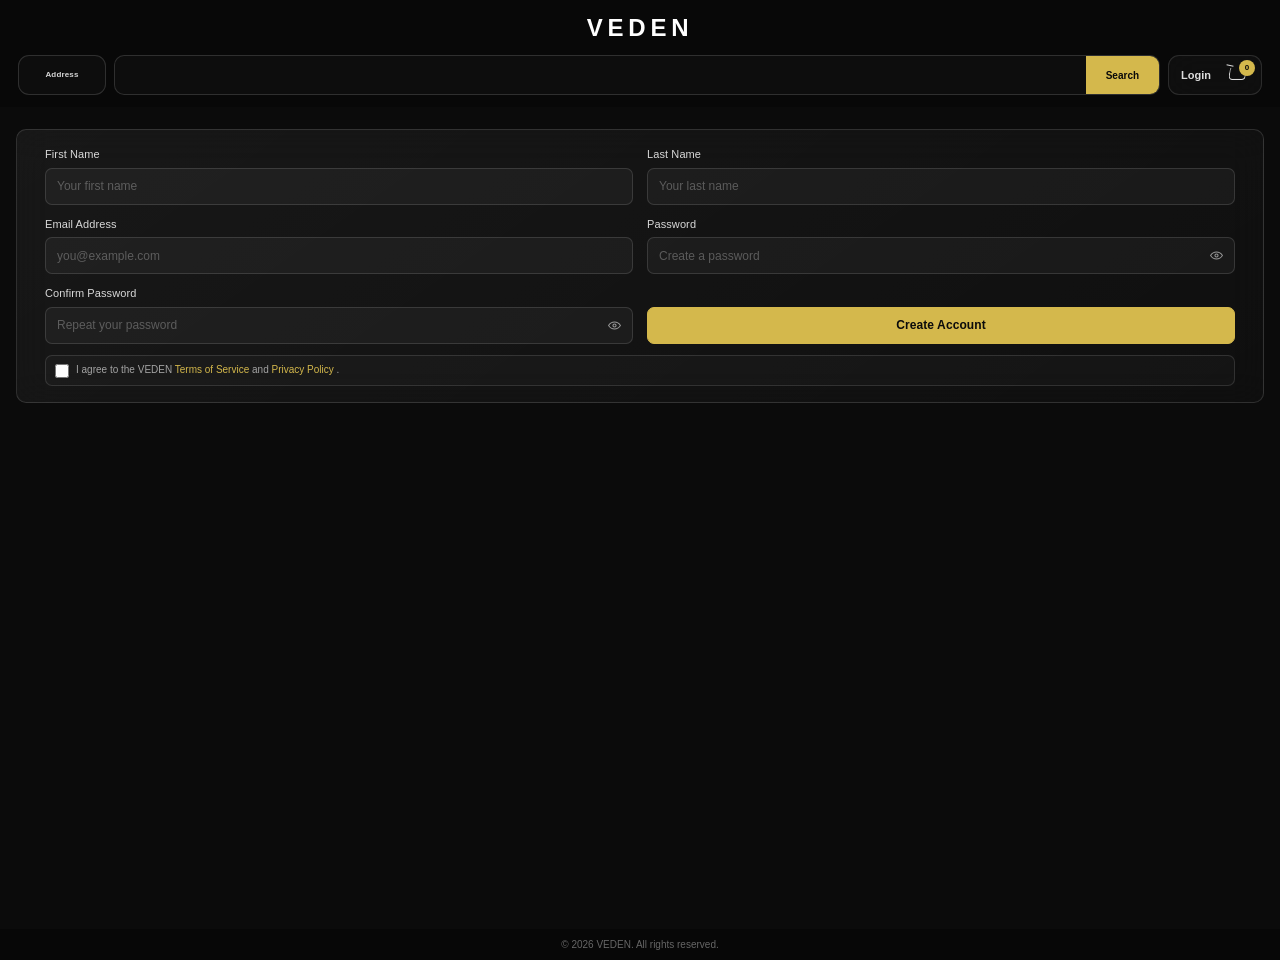
==== pages/signup.html @ f350e52a "Add files via upload" ====
<!DOCTYPE html>
<html lang="en">
<head>
    <meta charset="UTF-8">
    <meta name="viewport" content="width=device-width, initial-scale=1.0">
    <meta name="description" content="Create your VEDEN account.">
    <title>Create Account | VEDEN</title>
    <link rel="stylesheet" href="../style.css">
    <style>

/* =====================================================
   VEDEN SIGNUP — THIN FULL-WIDTH PAPER STRUCTURE
   Desktop:
   First Name | Last Name
   Email Address | Password
   Confirm Password | Create Account
   Terms — full width
===================================================== */

html,
body {
    width: 100%;
    min-height: 100%;
}

body {
    margin: 0;
    background: #0b0b0b;
    color: #ffffff;
}

.auth-page {
    width: 100%;
    min-height: calc(100vh - 78px);
    box-sizing: border-box;
    padding: 22px 16px 28px;
    display: flex;
    align-items: flex-start;
    justify-content: center;
}

.auth-container {
    width: 100%;
    max-width: none;
    margin: 0;
}

.auth-card {
    width: 100%;
    box-sizing: border-box;
    padding: 16px clamp(14px, 2.2vw, 28px) 16px;
    background: linear-gradient(
        145deg,
        rgba(255, 255, 255, 0.055),
        rgba(255, 255, 255, 0.02)
    );
    border: 1px solid rgba(255, 255, 255, 0.13);
    border-radius: 10px;
    box-shadow: none;
    backdrop-filter: blur(18px);
    -webkit-backdrop-filter: blur(18px);
}

.auth-header {
    display: none !important;
}

.auth-message {
    display: none;
    width: 100%;
    box-sizing: border-box;
    margin: 0 0 10px;
    padding: 8px 11px;
    border-radius: 7px;
    font-size: 11px;
    line-height: 1.35;
}

.auth-message.show {
    display: block;
}

.auth-message.error {
    color: #ffaaaa;
    background: rgba(255, 70, 70, 0.08);
    border: 1px solid rgba(255, 90, 90, 0.28);
}

.auth-message.success {
    color: #eadb9b;
    background: rgba(212, 184, 76, 0.08);
    border: 1px solid rgba(212, 184, 76, 0.30);
}

.auth-form {
    width: 100%;
    display: grid;
    grid-template-columns: repeat(2, minmax(0, 1fr));
    gap: 11px 14px;
}

.form-grid {
    display: contents;
}

.form-group {
    width: 100%;
    min-width: 0;
    display: flex;
    flex-direction: column;
    gap: 5px;
}

.form-group.full {
    grid-column: auto;
}

.form-group label {
    display: block;
    margin: 0;
    color: rgba(255, 255, 255, 0.84);
    font-size: 11px;
    font-weight: 500;
    letter-spacing: 0.1px;
}

.input-wrapper {
    position: relative;
    width: 100%;
}

.form-group input[type="text"],
.form-group input[type="email"],
.form-group input[type="password"] {
    width: 100%;
    height: 37px;
    min-width: 0;
    box-sizing: border-box;
    padding: 0 11px;
    background: rgba(255, 255, 255, 0.04);
    color: #ffffff;
    border: 1px solid rgba(255, 255, 255, 0.13);
    border-radius: 7px;
    outline: none;
    font: inherit;
    font-size: 12px;
    transition:
        border-color 0.2s ease,
        background 0.2s ease;
}

.form-group input::placeholder {
    color: rgba(255, 255, 255, 0.28);
}

.form-group input:focus {
    border-color: rgba(212, 184, 76, 0.62);
    background: rgba(255, 255, 255, 0.052);
    box-shadow: none;
}

.form-group input.invalid {
    border-color: rgba(255, 90, 90, 0.68);
}

.form-group input.valid {
    border-color: rgba(212, 184, 76, 0.48);
}

.input-wrapper input[type="password"] {
    padding-right: 38px;
}

.password-toggle {
    position: absolute;
    top: 50%;
    right: 10px;
    transform: translateY(-50%);
    width: 18px;
    height: 18px;
    padding: 0;
    border: 0;
    background: transparent;
    color: rgba(255, 255, 255, 0.55);
    cursor: pointer;
    display: inline-flex;
    align-items: center;
    justify-content: center;
}

.password-toggle:hover {
    color: rgba(255, 255, 255, 0.9);
}

.password-toggle svg {
    width: 15px;
    height: 15px;
    display: block;
}

.field-error {
    display: none;
    margin: 0;
    color: #ff9999;
    font-size: 10px;
    line-height: 1.3;
}

.field-error.show {
    display: block;
}

.password-strength {
    display: none !important;
}

.terms-label {
    grid-column: 1 / -1;
    width: 100%;
    box-sizing: border-box;
    display: flex;
    align-items: center;
    justify-content: flex-start;
    gap: 7px;
    margin: 0;
    padding: 7px 9px;
    border: 1px solid rgba(255, 255, 255, 0.12);
    border-radius: 7px;
    background: rgba(255, 255, 255, 0.025);
    color: rgba(255, 255, 255, 0.60);
    font-size: 10px;
    line-height: 1.35;
    text-align: left;
    cursor: pointer;
}

.terms-label input {
    width: 14px;
    height: 14px;
    flex: 0 0 auto;
    margin: 1px 0 0;
    accent-color: #d4b84c;
    cursor: pointer;
}

.terms-label a {
    color: #d4b84c;
    text-decoration: none;
}

.terms-label a:hover {
    text-decoration: underline;
}

/* Create Account occupies the right-hand cell beside Confirm Password. */
.auth-button {
    width: 100%;
    height: 37px;
    min-height: 37px;
    align-self: end;
    box-sizing: border-box;
    margin: 0;
    border: 1px solid #d4b84c;
    border-radius: 7px;
    background: #d4b84c;
    color: #0b0b0b;
    cursor: pointer;
    font: inherit;
    font-size: 12px;
    font-weight: 700;
    letter-spacing: 0.1px;
    transition:
        background 0.2s ease,
        border-color 0.2s ease,
        transform 0.15s ease,
        opacity 0.2s ease;
}

.auth-button:hover {
    background: #e1c85f;
    border-color: #e1c85f;
}

.auth-button:active {
    transform: translateY(1px);
}

.auth-button:disabled {
    opacity: 0.65;
    cursor: wait;
    transform: none;
}

.header-profile {
    width: 34px;
    height: 34px;
    box-sizing: border-box;
    display: inline-flex;
    align-items: center;
    justify-content: center;
    border: 1px solid rgba(255, 255, 255, 0.18);
    border-radius: 50%;
    background: rgba(255, 255, 255, 0.045);
    color: rgba(255, 255, 255, 0.9);
    text-decoration: none;
    flex: 0 0 auto;
}

.header-profile:hover {
    background: rgba(255, 255, 255, 0.08);
    color: #ffffff;
}

.header-profile[hidden],
.header-login[hidden] {
    display: none !important;
}

.profile-icon {
    display: inline-flex;
    align-items: center;
    justify-content: center;
    line-height: 0;
}

.profile-icon svg {
    display: block;
}

.site-header .header-inner {
    width: 100%;
    box-sizing: border-box;
}

.site-header .header-actions,
.site-header .header-actions a,
.site-header .search-form,
.site-header .search-button,
.site-header .veden-address-link {
    visibility: visible;
    opacity: 1;
}

@media (max-width: 700px) {
    .auth-page {
        min-height: calc(100vh - 70px);
        padding: 16px 10px 22px;
    }

    .auth-card {
        padding: 13px 10px 14px;
        border-radius: 9px;
    }

    .auth-form {
        gap: 10px;
    }

    .form-group input[type="text"],
    .form-group input[type="email"],
    .form-group input[type="password"] {
        height: 36px;
        font-size: 12px;
    }

    .auth-button {
        height: 36px;
        min-height: 36px;
    }
}

@media (max-width: 560px) {
    /* Keep the exact desktop paper structure on every device:
       First | Last
       Email | Password
       Confirm Password | Create Account
       Terms — full width */
    .auth-form {
        grid-template-columns: minmax(0, 1fr) minmax(0, 1fr);
        gap: 9px 8px;
    }

    .form-group label {
        white-space: nowrap;
        overflow: hidden;
        text-overflow: ellipsis;
    }

    .terms-label {
        grid-column: 1 / -1;
    }

    .auth-button {
        grid-column: auto;
    }
}

@media (max-width: 430px) {
    .auth-page {
        padding: 12px 7px 18px;
    }

    .auth-card {
        padding: 11px 8px 12px;
        border-radius: 8px;
    }

    .form-group label {
        font-size: 10px;
    }

    .form-group input[type="text"],
    .form-group input[type="email"],
    .form-group input[type="password"] {
        height: 35px;
        font-size: 11px;
    }

    .auth-button {
        height: 34px;
        min-height: 34px;
        font-size: 11px;
    }

    .terms-label {
        font-size: 9px;
        padding: 6px 8px;
    }
}

    </style>
</head>

<body>

    <!-- =====================================================
         HEADER
    ===================================================== -->

    <header class="site-header">
        <div class="header-inner">

            <a href="../index.html" class="brand-logo">
                VEDEN
            </a>

            <a
                href="address.html"
                class="header-info veden-address-link"
                aria-label="Manage delivery address"
            >
                <span>Address</span>
            </a>

            <form class="search-form" id="signupSearchForm">
                <input
                    type="search"
                    id="signupSearchInput"
                    class="search-input"
                    placeholder="Search products, brands..."
                    autocomplete="off"
                >

                <button type="submit" class="search-button">
                    Search
                </button>
            </form>

            <nav class="header-actions">

                <a
                    href="login.html"
                    class="header-login"
                    id="headerLoginLink"
                >
                    Login
                </a>
<a href="cart.html" class="header-cart">
                    Cart
                    <span class="cart-badge" data-cart-count>0</span>
                </a>

            </nav>
        </div>
    </header>

    <!-- =====================================================
         MAIN
    ===================================================== -->

    <main class="auth-page">

        <div class="auth-container">

            <section class="auth-card">

                <div class="auth-header">
                    <span class="auth-kicker">JOIN VEDEN</span>

                    <h1>Create Account</h1>

                    <p>
                        Create your account and enjoy a better shopping experience.
                    </p>
                </div>

                <div
                    class="auth-message"
                    id="authMessage"
                    aria-live="polite"
                ></div>

                <form class="auth-form" id="signupForm" novalidate>

                    <!-- FIRST NAME -->
                    <div class="form-group">
                        <label for="firstName">First Name</label>

                        <input
                            type="text"
                            id="firstName"
                            name="firstName"
                            placeholder="Your first name"
                            autocomplete="given-name"
                            required
                        >

                        <span class="field-error" id="firstNameError">
                            Enter at least 2 characters.
                        </span>
                    </div>

                    <!-- LAST NAME -->
                    <div class="form-group">
                        <label for="lastName">Last Name</label>

                        <input
                            type="text"
                            id="lastName"
                            name="lastName"
                            placeholder="Your last name"
                            autocomplete="family-name"
                            required
                        >

                        <span class="field-error" id="lastNameError">
                            Enter at least 2 characters.
                        </span>
                    </div>

                    <!-- EMAIL ADDRESS -->
                    <div class="form-group">
                        <label for="signupEmail">Email Address</label>

                        <input
                            type="email"
                            id="signupEmail"
                            name="email"
                            placeholder="you@example.com"
                            autocomplete="email"
                            inputmode="email"
                            required
                        >

                        <span class="field-error" id="signupEmailError">
                            Enter a valid email address.
                        </span>
                    </div>

                    <!-- PASSWORD -->
                    <div class="form-group">
                        <label for="signupPassword">Password</label>

                        <div class="input-wrapper">
                            <input
                                type="password"
                                id="signupPassword"
                                name="password"
                                placeholder="Create a password"
                                autocomplete="new-password"
                                required
                            >
                            <button type="button" class="password-toggle" data-password-toggle="signupPassword" aria-label="Show password">
                                <svg viewBox="0 0 24 24" fill="none" stroke="currentColor" stroke-width="1.7" stroke-linecap="round" stroke-linejoin="round" aria-hidden="true">
                                    <path d="M2.5 12s3.5-5.5 9.5-5.5 9.5 5.5 9.5 5.5-3.5 5.5-9.5 5.5S2.5 12 2.5 12Z"></path>
                                    <circle cx="12" cy="12" r="2.5"></circle>
                                </svg>
                            </button>
                        </div>

                        <span class="field-error" id="signupPasswordError">
                            Password must be at least 6 characters.
                        </span>
                    </div>

                    <!-- CONFIRM PASSWORD -->
                    <div class="form-group">
                        <label for="confirmPassword">Confirm Password</label>

                        <div class="input-wrapper">
                            <input
                                type="password"
                                id="confirmPassword"
                                name="confirmPassword"
                                placeholder="Repeat your password"
                                autocomplete="new-password"
                                required
                            >
                            <button type="button" class="password-toggle" data-password-toggle="confirmPassword" aria-label="Show password">
                                <svg viewBox="0 0 24 24" fill="none" stroke="currentColor" stroke-width="1.7" stroke-linecap="round" stroke-linejoin="round" aria-hidden="true">
                                    <path d="M2.5 12s3.5-5.5 9.5-5.5 9.5 5.5 9.5 5.5-3.5 5.5-9.5 5.5S2.5 12 2.5 12Z"></path>
                                    <circle cx="12" cy="12" r="2.5"></circle>
                                </svg>
                            </button>
                        </div>

                        <span class="field-error" id="confirmPasswordError">
                            Passwords do not match.
                        </span>
                    </div>

                    <!-- CREATE ACCOUNT — BESIDE CONFIRM PASSWORD -->
                    <button
                        type="submit"
                        class="auth-button"
                        id="signupButton"
                    >
                        Create Account
                    </button>

                    <!-- TERMS — FULL WIDTH -->
                    <label class="terms-label">
                        <input
                            type="checkbox"
                            id="terms"
                        >

                        <span>
                            I agree to the VEDEN
                            <a href="#" onclick="return false;">
                                Terms of Service
                            </a>
                            and
                            <a href="#" onclick="return false;">
                                Privacy Policy
                            </a>.
                        </span>
                    </label>

                </form>


            </section>

        </div>

    </main>

    <!-- =====================================================
         FOOTER
    ===================================================== -->

    <footer class="site-footer">

        <div class="footer-main">

            <div class="footer-brand">
                <a href="../index.html" class="footer-logo">
                    VEDEN
                </a>

                <p>
                    Your modern marketplace
                    for everyday essentials,
                    technology and lifestyle.
                </p>
            </div>

            <div class="footer-column">
                <h3>Shop</h3>
                <a href="products.html">All Products</a>
                <a href="products.html?category=grocery">Grocery</a>
                <a href="products.html?category=electronics">Electronics</a>
                <a href="products.html?category=fashion">Fashion</a>
            </div>

            <div class="footer-column">
                <h3>Account</h3>
                <a href="login.html">Login</a>
                <a href="signup.html">Create Account</a>
                <a href="cart.html">Cart</a>
                <a href="checkout.html">Checkout</a>
            </div>

            <div class="footer-column">
                <h3>VEDEN</h3>
                <a href="../index.html">Home</a>
                <a href="products.html">Marketplace</a>
            </div>

        </div>

        <div class="footer-bottom">
            <span>© 2026 VEDEN. All rights reserved.</span>
            <span>Built for a better way to shop.</span>
        </div>

    </footer>

    <script src="../script.js"></script>

    <script>
        /* =====================================================
           SEARCH
        ===================================================== */

        document
            .getElementById("signupSearchForm")
            .addEventListener("submit", event => {

                event.preventDefault();

                const query = document
                    .getElementById("signupSearchInput")
                    .value
                    .trim();

                if (!query) return;

                window.location.href =
                    `products.html?search=${encodeURIComponent(query)}`;
            });


        /* =====================================================
           ELEMENTS
        ===================================================== */

        const signupForm =
            document.getElementById("signupForm");

        const firstName =
            document.getElementById("firstName");

        const lastName =
            document.getElementById("lastName");

        const signupEmail =
            document.getElementById("signupEmail");

        const signupPassword =
            document.getElementById("signupPassword");

        const confirmPassword =
            document.getElementById("confirmPassword");

        const terms =
            document.getElementById("terms");

        const signupButton =
            document.getElementById("signupButton");

        const authMessage =
            document.getElementById("authMessage");

        /* =====================================================
           PASSWORD SHOW / HIDE
        ===================================================== */

        document
            .querySelectorAll("[data-password-toggle]")
            .forEach(toggle => {
                toggle.addEventListener("click", () => {
                    const input =
                        document.getElementById(toggle.dataset.passwordToggle);

                    if (!input) return;

                    const isHidden =
                        input.type === "password";

                    input.type =
                        isHidden ? "text" : "password";

                    toggle.setAttribute(
                        "aria-label",
                        isHidden ? "Hide password" : "Show password"
                    );

                    toggle.innerHTML = isHidden
                        ? `<svg viewBox="0 0 24 24" fill="none" stroke="currentColor" stroke-width="1.7" stroke-linecap="round" stroke-linejoin="round" aria-hidden="true">
                            <path d="M3 3l18 18"></path>
                            <path d="M10.6 10.6a2 2 0 0 0 2.8 2.8"></path>
                            <path d="M9.9 5.2A10.9 10.9 0 0 1 12 5c6 0 9.5 7 9.5 7a17.8 17.8 0 0 1-3.3 3.9"></path>
                            <path d="M6.1 6.1C3.8 7.8 2.5 12 2.5 12s3.5 7 9.5 7c1.3 0 2.5-.3 3.6-.8"></path>
                        </svg>`
                        : `<svg viewBox="0 0 24 24" fill="none" stroke="currentColor" stroke-width="1.7" stroke-linecap="round" stroke-linejoin="round" aria-hidden="true">
                            <path d="M2.5 12s3.5-5.5 9.5-5.5 9.5 5.5 9.5 5.5-3.5 5.5-9.5 5.5S2.5 12 2.5 12Z"></path>
                            <circle cx="12" cy="12" r="2.5"></circle>
                        </svg>`;
                });
            });

        /* =====================================================
           MESSAGE
        ===================================================== */

        function showMessage(message, type) {

            authMessage.textContent =
                message;

            authMessage.className =
                `auth-message show ${type}`;
        }


        /* =====================================================
           CLEAR ERRORS
        ===================================================== */

        function clearErrors() {

            document
                .querySelectorAll(".field-error")
                .forEach(error => {
                    error.classList.remove("show");
                });

            document
                .querySelectorAll(".form-group input")
                .forEach(input => {
                    input.classList.remove("invalid");
                    input.classList.remove("valid");
                });

            authMessage.className =
                "auth-message";
        }


        /* =====================================================
           SIGNUP / CREATE ACCOUNT
        ===================================================== */

        signupForm.addEventListener("submit", event => {

            event.preventDefault();

            clearErrors();

            const first =
                firstName.value.trim();

            const last =
                lastName.value.trim();

            const email =
                signupEmail.value
                    .trim()
                    .toLowerCase();

            const password =
                signupPassword.value;

            const confirm =
                confirmPassword.value;

            let valid = true;


            /* FIRST NAME */

            if (first.length < 2) {

                firstName.classList.add("invalid");

                document
                    .getElementById("firstNameError")
                    .classList.add("show");

                valid = false;

            } else {

                firstName.classList.add("valid");
            }


            /* LAST NAME */

            if (last.length < 2) {

                lastName.classList.add("invalid");

                document
                    .getElementById("lastNameError")
                    .classList.add("show");

                valid = false;

            } else {

                lastName.classList.add("valid");
            }


            /* EMAIL */

            if (!/^[^\s@]+@[^\s@]+\.[^\s@]+$/.test(email)) {

                signupEmail.classList.add("invalid");

                document
                    .getElementById("signupEmailError")
                    .classList.add("show");

                valid = false;

            } else {

                signupEmail.classList.add("valid");
            }


            /* PASSWORD */

            if (password.length < 6) {

                signupPassword.classList.add("invalid");

                document
                    .getElementById("signupPasswordError")
                    .classList.add("show");

                valid = false;

            } else {

                signupPassword.classList.add("valid");
            }


            /* CONFIRM PASSWORD */

            if (!confirm || confirm !== password) {

                confirmPassword.classList.add("invalid");

                document
                    .getElementById("confirmPasswordError")
                    .classList.add("show");

                valid = false;

            } else {

                confirmPassword.classList.add("valid");
            }


            /* TERMS */

            if (!terms.checked) {

                showMessage(
                    "Please accept the Terms of Service and Privacy Policy to continue.",
                    "error"
                );

                valid = false;
            }


            if (!valid) return;


            /* =================================================
               GET EXISTING USERS
            ================================================= */

            let users = [];

            try {

                users =
                    JSON.parse(
                        localStorage.getItem("veden_users") || "[]"
                    );

                if (!Array.isArray(users)) {
                    users = [];
                }

            } catch (error) {

                users = [];
            }


            /* =================================================
               CHECK DUPLICATE EMAIL
            ================================================= */

            const existingUser =
                users.find(
                    user =>
                        user &&
                        typeof user.email === "string" &&
                        user.email.toLowerCase() === email
                );

            if (existingUser) {

                showMessage(
                    "An account with this email already exists. Please sign in instead.",
                    "error"
                );

                signupEmail.classList.add("invalid");

                return;
            }


            /* =================================================
               CREATE USER
            ================================================= */

            const user = {

                id:
                    "user_" + Date.now(),

                name:
                    `${first} ${last}`,

                firstName:
                    first,

                lastName:
                    last,

                email:
                    email,

                password:
                    password,

                createdAt:
                    new Date().toISOString()
            };


            users.push(user);

            localStorage.setItem(
                "veden_users",
                JSON.stringify(users)
            );


            /* =================================================
               CREATE LOGIN SESSION
            ================================================= */

            const session = {

                id:
                    user.id,

                name:
                    user.name,

                email:
                    user.email,

                loggedIn:
                    true,

                loginTime:
                    new Date().toISOString()
            };


            localStorage.setItem(
                "vedenCurrentUser",
                JSON.stringify(session)
            );

            localStorage.setItem(
                "veden_current_user",
                JSON.stringify(session)
            );


            /* =================================================
               SUCCESS
            ================================================= */

            signupButton.disabled =
                true;

            signupButton.textContent =
                "Creating Account...";

            showMessage(
                "Your VEDEN account has been created successfully.",
                "success"
            );

            if (
                window.VEDEN &&
                typeof window.VEDEN.updateAccountUI === "function"
            ) {
                window.VEDEN.updateAccountUI();
            }

            setTimeout(() => {

                window.location.href =
                    "../index.html";

            }, 700);
        });


        </script>

</body>
</html>
---- style.css ----
/* =========================================================
   VEDEN — PREMIUM MATTE BLACK
   COMPLETE GLOBAL STYLESHEET
   Existing VEDEN architecture preserved.
   Product-page interaction supports the centered glass action layer.
   ========================================================= */

* {
    margin: 0;
    padding: 0;
    box-sizing: border-box;
}

html {
    scroll-behavior: smooth;
}

body {
    min-height: 100vh;
    background: #080808;
    color: #f4f4f4;
    font-family: Inter, -apple-system, BlinkMacSystemFont, "Segoe UI", Roboto, Arial, sans-serif;
    line-height: 1.5;
    overflow-x: hidden;
}

body,
button,
input,
a {
    -webkit-tap-highlight-color: transparent;
}

button,
input {
    font: inherit;
}

button {
    cursor: pointer;
}

a {
    color: inherit;
    text-decoration: none;
}

img {
    display: block;
    max-width: 100%;
}

::selection {
    background: #d4b84c;
    color: #080808;
}

:root {
    --bg: #080808;
    --surface: #101010;
    --surface-2: #141414;
    --surface-3: #191919;
    --border: rgba(255,255,255,.07);
    --border-light: rgba(255,255,255,.11);
    --text: #f4f4f4;
    --text-soft: #b8b8b8;
    --text-muted: #777777;
    --white: #ffffff;
    --bat-yellow: #d4b84c;
    --bat-yellow-soft: #bca544;
    --bat-dark: #0a0a0a;
    --radius-small: 8px;
    --radius: 12px;
    --radius-large: 18px;
    --transition: 180ms ease;
}

/* =========================================================
   HEADER
   ========================================================= */

.site-header {
    position: relative;
    z-index: 1000;
    width: 100%;
    background: #080808;
    border: none;
}

.header-inner {
    width: 100%;
    padding: 12px 32px 10px;
    display: grid;
    grid-template-columns: 150px minmax(0,1fr) auto;
    grid-template-rows: auto auto;
    grid-template-areas:
        "logo logo logo"
        "info search actions";
    align-items: center;
    column-gap: 20px;
    row-gap: 8px;
}

.brand-logo {
    grid-area: logo;
    justify-self: center;
    color: #fff;
    font-size: 24px;
    font-weight: 800;
    letter-spacing: .20em;
    white-space: nowrap;
}

.header-info {
    grid-area: info;
    min-width: 0;
    display: flex;
    align-items: center;
    color: #b7b7b7;
    font-size: 10px;
    font-weight: 600;
    white-space: nowrap;
}

.header-info strong {
    color: #ddd;
}

.header-actions {
    grid-area: actions;
    justify-self: end;
    display: flex;
    align-items: center;
    gap: 20px;
}

.header-login,
.header-cart {
    position: relative;
    color: #ddd;
    font-size: 11px;
    font-weight: 600;
    white-space: nowrap;
}

.header-cart {
    padding-right: 2px;
}

.cart-badge {
    position: absolute;
    top: -8px;
    right: -11px;
    min-width: 16px;
    height: 16px;
    padding: 0 4px;
    display: flex;
    align-items: center;
    justify-content: center;
    background: var(--bat-yellow);
    color: #090909;
    border-radius: 50px;
    font-size: 8px;
    font-weight: 800;
}

/* =========================================================
   SEARCH
   ========================================================= */

.search-form {
    grid-area: search;
    width: 100%;
    min-width: 0;
    height: 42px;
    display: flex;
    align-items: center;
    background: #121212;
    border: 1px solid rgba(255,255,255,.10);
    border-radius: 8px;
    overflow: hidden;
}

.search-form:focus-within {
    border-color: rgba(255,255,255,.10);
    background: #121212;
}

.search-input {
    flex: 1;
    min-width: 0;
    width: 100%;
    height: 100%;
    padding: 0 15px;
    background: transparent;
    border: none;
    outline: none;
    color: #fff;
    font-size: 12px;
}

.search-input::placeholder {
    color: #707070;
}

.search-button {
    flex: 0 0 auto;
    height: 100%;
    padding: 0 20px;
    background: var(--bat-yellow);
    color: #090909;
    border: none;
    font-size: 10px;
    font-weight: 800;
}

/* =========================================================
   HERO
   ========================================================= */

.hero-section {
    width: 100%;
    padding: 10px 24px 0;
}

.hero-slider {
    position: relative;
    width: 100%;
    height: clamp(230px,25vw,370px);
    margin: 0 auto;
    overflow: hidden;
    border: 1px solid rgba(255,255,255,.10);
    border-radius: var(--radius-large);
    background: #101010;
    box-shadow: 0 10px 30px rgba(0,0,0,.24);
    touch-action: pan-y;
}

.hero-slide {
    position: absolute;
    inset: 0;
    width: 100%;
    height: 100%;
    opacity: 0;
    visibility: hidden;
    background-position: center;
    background-repeat: no-repeat;
    background-size: cover;
    transition: opacity 350ms ease, visibility 350ms ease;
}

.hero-slide.active {
    opacity: 1;
    visibility: visible;
}

.hero-content {
    position: relative;
    z-index: 2;
    height: 100%;
    display: flex;
    flex-direction: column;
    align-items: flex-start;
    justify-content: center;
    padding: 40px;
}

.hero-eyebrow {
    margin-bottom: 8px;
    color: var(--bat-yellow);
    font-size: 10px;
    font-weight: 800;
    letter-spacing: .16em;
    text-transform: uppercase;
}

.hero-content h1,
.hero-title {
    max-width: 700px;
    color: #fff;
    font-size: clamp(30px,4vw,58px);
    line-height: 1.02;
    letter-spacing: -.035em;
}

.hero-content p,
.hero-description {
    max-width: 560px;
    margin-top: 12px;
    color: #b8b8b8;
    font-size: 13px;
}

.hero-button {
    margin-top: 20px;
    padding: 12px 20px;
    background: var(--bat-yellow);
    color: #080808;
    border-radius: 7px;
    font-size: 10px;
    font-weight: 800;
    letter-spacing: .05em;
    text-transform: uppercase;
}

.slider-arrow {
    position: absolute;
    top: 50%;
    z-index: 4;
    width: 42px;
    height: 42px;
    transform: translateY(-50%);
    display: flex;
    align-items: center;
    justify-content: center;
    background: rgba(8,8,8,.60);
    color: #fff;
    border: 1px solid rgba(255,255,255,.14);
    border-radius: 50%;
    font-size: 29px;
}

.slider-prev { left: 12px; }
.slider-next { right: 12px; }

.slider-dots {
    position: absolute;
    left: 50%;
    bottom: 13px;
    z-index: 4;
    transform: translateX(-50%);
    display: flex;
    gap: 7px;
    padding: 6px 9px;
    background: rgba(8,8,8,.55);
    border: 1px solid rgba(255,255,255,.08);
    border-radius: 50px;
}

.slider-dot {
    width: 7px;
    height: 7px;
    padding: 0;
    background: #666;
    border: none;
    border-radius: 50%;
}

.slider-dot.active {
    background: var(--bat-yellow);
}

/* =========================================================
   STORE / CATEGORIES
   ========================================================= */

.store-section {
    width: 100%;
    padding: 32px 24px 0;
}

.categories-section {
    width: 100%;
    padding-top: 30px;
}

.section-heading {
    display: flex;
    align-items: flex-end;
    justify-content: space-between;
    gap: 20px;
    margin-bottom: 20px;
}

.section-kicker {
    margin-bottom: 4px;
    color: var(--bat-yellow);
    font-size: 8px;
    font-weight: 800;
    letter-spacing: .16em;
    text-transform: uppercase;
}

.section-heading h2 {
    color: #f4f4f4;
    font-size: 28px;
    line-height: 1.05;
}

.section-link {
    color: #aaa;
    font-size: 10px;
    font-weight: 700;
}

.category-grid {
    width: 100%;
    display: grid;
    grid-template-columns: repeat(10,minmax(0,1fr));
    gap: 16px 8px;
}

.category-card {
    min-width: 0;
    display: flex;
    flex-direction: column;
    align-items: center;
    text-align: center;
}

.category-card img,
.category-image,
.category-circle {
    width: 92px;
    height: 92px;
    max-width: 100%;
    margin-bottom: 8px;
    padding: 15px;
    object-fit: contain;
    border: 1px solid rgba(255,255,255,.16);
    border-radius: 20px;
    background: rgba(18,18,18,.52);
    box-shadow:
        inset 0 1px 0 rgba(255,255,255,.08),
        0 10px 24px rgba(0,0,0,.28);
    backdrop-filter: blur(14px) saturate(.9);
    -webkit-backdrop-filter: blur(14px) saturate(.9);
    transition:
        border-color 180ms ease,
        background 180ms ease,
        box-shadow 180ms ease,
        transform 180ms ease;
}

.category-card:hover img,
.category-card:hover .category-image,
.category-card:hover .category-circle {
    border-color: rgba(255,255,255,.22);
    background: rgba(24,24,24,.62);
    box-shadow:
        inset 0 1px 0 rgba(255,255,255,.10),
        0 12px 28px rgba(0,0,0,.34);
    transform: translateY(-1px);
}

.category-card h3 {
    max-width: 110px;
    color: #ddd;
    font-size: 9px;
    line-height: 1.25;
    font-weight: 700;
}

.category-card img:hover,
.category-image:hover,
.category-circle:hover {
    border-color: rgba(255,255,255,.22);
    background:
        linear-gradient(145deg, rgba(255,255,255,.09), rgba(255,255,255,.035)),
        rgba(18,18,18,.78);
    box-shadow:
        inset 0 1px 0 rgba(255,255,255,.07),
        0 10px 26px rgba(0,0,0,.28);
}

/* =========================================================
   GLOBAL PRODUCT GRID
   ========================================================= */

.product-grid {
    width: 100%;
    display: grid;
    grid-template-columns: repeat(4,minmax(0,1fr));
    gap: 18px;
}

.product-card,
.veden-product-card {
    position: relative;
    min-width: 0;
    overflow: hidden;
    background: #0d0d0d;
    border: 1px solid rgba(255,255,255,.075);
    border-radius: 14px;
    box-shadow:
        0 14px 32px rgba(0,0,0,.38),
        inset 0 1px 0 rgba(255,255,255,.025);
}

.product-image-wrap,
.veden-product-image {
    position: relative;
    width: 100%;
    aspect-ratio: 1 / 1;
    display: flex;
    align-items: center;
    justify-content: center;
    overflow: hidden;
    background: #111;
}

.product-image,
.veden-product-image img {
    width: 100%;
    height: 100%;
    object-fit: contain;
}

.product-card-content,
.veden-product-content {
    padding: 14px;
}

.product-brand,
.veden-product-brand {
    display: block;
    margin-bottom: 5px;
    color: #707070;
    font-size: 9px;
    font-weight: 700;
    letter-spacing: .10em;
    text-transform: uppercase;
}

.product-name,
.veden-product-name {
    display: block;
    min-height: 40px;
    color: #eee;
    font-size: 13px;
    font-weight: 600;
    line-height: 1.4;
}

.product-rating,
.veden-product-rating {
    display: flex;
    align-items: center;
    gap: 6px;
    margin: 9px 0;
}

.product-rating span,
.veden-stars {
    color: var(--bat-yellow);
    font-size: 11px;
    letter-spacing: 1px;
}

.product-rating small,
.veden-review-count {
    color: #777;
    font-size: 9px;
}

.product-price-row,
.veden-price-wrap {
    display: flex;
    align-items: baseline;
    flex-wrap: wrap;
    gap: 8px;
    margin-bottom: 12px;
}

.product-price-row strong,
.veden-price {
    color: #fff;
    font-size: 16px;
    font-weight: 700;
}

.product-price-row del,
.veden-old-price {
    color: #666;
    font-size: 10px;
    text-decoration: line-through;
}

.veden-discount {
    color: var(--bat-yellow);
    font-size: 8px;
    font-weight: 800;
}

.discount-badge,
.veden-product-badge {
    position: absolute;
    top: 10px;
    left: 10px;
    z-index: 4;
    padding: 5px 8px;
    background: var(--bat-yellow);
    color: #080808;
    border-radius: 5px;
    font-size: 9px;
    font-weight: 800;
}

/* =========================================================
   ADD TO CART
   Existing special ADDED emblem preserved.
   ========================================================= */

.add-cart-button {
    position: relative;
    width: 100%;
    min-height: 40px;
    padding: 9px 12px;
    background: var(--bat-yellow);
    color: #080808;
    border: 1px solid var(--bat-yellow);
    border-radius: 7px;
    font-size: 10px;
    font-weight: 800;
    text-transform: uppercase;
}

.add-cart-button.added {
    min-height: 44px;
    background: #101010;
    color: transparent;
    border-color: rgba(212,184,76,.65);
}

.add-cart-button.added::before {
    content: "";
    position: absolute;
    left: 50%;
    top: 50%;
    width: 30px;
    height: 16px;
    transform: translate(-50%,-50%);
    background: var(--bat-yellow);
    clip-path: polygon(
        0% 35%,12% 42%,22% 28%,31% 42%,40% 18%,
        50% 38%,60% 18%,69% 42%,78% 28%,88% 42%,
        100% 35%,91% 70%,78% 62%,68% 82%,56% 67%,
        50% 92%,44% 67%,32% 82%,22% 62%,9% 70%
    );
}

.add-cart-button.added::after {
    content: "ADDED";
    position: absolute;
    left: 50%;
    bottom: 3px;
    transform: translateX(-50%);
    color: #858585;
    font-size: 6px;
    font-weight: 800;
    letter-spacing: .18em;
}

/* =========================================================
   VEDEN QUICK CART
   ========================================================= */

.veden-quick-cart {
    position: absolute;
    right: 10px;
    bottom: 10px;
    z-index: 5;
    min-height: 30px;
    padding: 0 11px;
    background: rgba(8,8,8,.78);
    color: #eee;
    border: 1px solid rgba(255,255,255,.12);
    border-radius: 6px;
    font-size: 8px;
    font-weight: 800;
    text-transform: uppercase;
}

/* =========================================================
   BENEFITS
   ========================================================= */

.benefits-section,
.benefits-grid {
    display: none !important;
}

/* =========================================================
   FOOTER
   ========================================================= */

.site-footer {
    margin-top: 32px;
    padding: 18px 20px;
    border-top: 1px solid var(--border);
    background: #070707;
    text-align: center;
}

.footer-main {
    display: none !important;
}

.footer-bottom {
    width: 100%;
    padding: 0;
    display: flex;
    align-items: center;
    justify-content: center;
    border: none;
    color: #666;
    font-size: 10px;
}

.footer-bottom span:nth-child(2) {
    display: none;
}

/* =========================================================
   PRODUCTS PAGE — CLEAN FULL-WIDTH VIEW
   ========================================================= */

.products-page {
    width: 100%;
    padding: 28px 24px 80px;
}

.products-top,
.products-title-wrap,
.products-kicker,
.products-description,
.products-count,
.products-controls {
    display: none !important;
}

.products-layout,
.products-main,
.results-grid {
    width: 100%;
}

.results-grid {
    display: grid;
    grid-template-columns: repeat(5,minmax(0,1fr));
    gap: 22px;
}

.results-grid .product-card {
    cursor: pointer;
    transform: none !important;
    transition: none !important;
}

.results-grid .product-card:hover {
    transform: none !important;
    border-color: rgba(255,255,255,.075);
    box-shadow:
        0 14px 32px rgba(0,0,0,.38),
        inset 0 1px 0 rgba(255,255,255,.025);
}

.results-grid .product-image {
    transform: none !important;
    transition: none !important;
}

.results-grid .product-image-wrap:hover .product-image {
    transform: none !important;
}

.results-grid .add-cart-button {
    display: none !important;
}

/* =========================================================
   PRODUCT CARD GLASS ACTION LAYER
   IMPORTANT: CENTERED
   ========================================================= */

.results-grid .product-interaction {
    position: absolute !important;
    inset: 0 !important;
    z-index: 20 !important;
    display: flex !important;
    align-items: center !important;
    justify-content: center !important;
    padding: 18px !important;
    background:
        rgba(7,7,7,.48) !important;
    backdrop-filter: blur(12px) saturate(.88) !important;
    -webkit-backdrop-filter: blur(12px) saturate(.88) !important;
    opacity: 0 !important;
    visibility: hidden !important;
    pointer-events: none !important;
    transform: none !important;
    transition:
        opacity 240ms ease,
        visibility 240ms ease !important;
}

.results-grid .product-card.product-open .product-interaction {
    opacity: 1 !important;
    visibility: visible !important;
    pointer-events: auto !important;
}

.results-grid .product-actions {
    width: min(86%,260px);
    display: grid;
    grid-template-columns: 1fr !important;
    gap: 0 !important;
    overflow: hidden;
    background: rgba(15,15,15,.55);
    border: 1px solid rgba(255,255,255,.22);
    border-radius: 9px;
    box-shadow: 0 18px 45px rgba(0,0,0,.35);
    backdrop-filter: blur(18px);
    -webkit-backdrop-filter: blur(18px);
}

.results-grid .product-action {
    width: 100%;
    min-width: 0;
    min-height: 42px;
    padding: 8px 10px;
    display: flex;
    align-items: center;
    justify-content: center;
    background: transparent !important;
    color: #ededed !important;
    border: 0 !important;
    border-radius: 0 !important;
    font-size: 8px;
    font-weight: 800;
    letter-spacing: .06em;
    text-transform: uppercase;
}

.results-grid .product-action + .product-action {
    border-top: 1px solid rgba(255,255,255,.18) !important;
}

.results-grid .product-action:hover {
    background: rgba(8,8,8,.88) !important;
    color: #ededed !important;
    box-shadow: inset 0 0 0 1px rgba(255,255,255,.08), 0 8px 20px rgba(0,0,0,.34);
}

.results-grid .product-action.buy-now {
    background: var(--bat-yellow) !important;
    color: #080808 !important;
}

.results-grid .product-action.buy-now:hover {
    background: var(--bat-yellow) !important;
    color: #080808 !important;
    box-shadow: 0 8px 20px rgba(0,0,0,.24);
}

/* =========================================================
   PRODUCT FULL-SCREEN DETAIL / REVIEW OVERLAY
   ========================================================= */

.product-overlay,
.veden-product-overlay {
    position: fixed;
    inset: 0;
    z-index: 5000;
    display: flex;
    align-items: center;
    justify-content: center;
    padding: 24px;
    background: rgba(0,0,0,.72);
    backdrop-filter: blur(8px);
    -webkit-backdrop-filter: blur(8px);
    opacity: 0;
    visibility: hidden;
    pointer-events: none;
    transition: opacity 220ms ease, visibility 220ms ease;
}

.product-overlay.open,
.veden-product-overlay.open {
    opacity: 1;
    visibility: visible;
    pointer-events: auto;
}

.product-glass-panel,
.veden-product-overlay-panel {
    position: relative;
    width: min(900px,100%);
    max-height: min(760px,88vh);
    overflow-y: auto;
    padding: 30px;
    background: rgba(22,22,22,.48);
    border: 1px solid rgba(255,255,255,.14);
    border-radius: 22px;
    box-shadow: 0 25px 80px rgba(0,0,0,.62);
    backdrop-filter: blur(24px);
    -webkit-backdrop-filter: blur(24px);
    animation: glassPanelOpen 260ms ease both;
}

@keyframes glassPanelOpen {
    from {
        opacity: 0;
        transform: translateY(18px) scale(.985);
    }
    to {
        opacity: 1;
        transform: translateY(0) scale(1);
    }
}

.product-glass-close,
.veden-product-overlay-close {
    position: absolute;
    top: 16px;
    right: 16px;
    width: 34px;
    height: 34px;
    display: flex;
    align-items: center;
    justify-content: center;
    background: rgba(255,255,255,.06);
    color: #eee;
    border: 1px solid rgba(255,255,255,.12);
    border-radius: 50%;
    font-size: 18px;
}

.product-glass-close:hover,
.veden-product-overlay-close:hover {
    background: rgba(212,184,76,.9);
    color: #080808;
}

.glass-product-heading {
    padding-right: 50px;
    margin-bottom: 24px;
}

.glass-product-brand {
    margin-bottom: 5px;
    color: var(--bat-yellow);
    font-size: 9px;
    font-weight: 800;
    letter-spacing: .18em;
    text-transform: uppercase;
}

.glass-product-heading h2 {
    margin: 0;
    color: #f4f4f4;
    font-size: clamp(24px,4vw,38px);
    line-height: 1.12;
    letter-spacing: -.035em;
}

.glass-product-price {
    margin-top: 12px;
    color: #fff;
    font-size: 20px;
    font-weight: 700;
}

.glass-product-rating {
    margin-top: 7px;
    color: var(--bat-yellow);
    font-size: 12px;
}

.glass-details-grid {
    display: grid;
    grid-template-columns: repeat(2,minmax(0,1fr));
    gap: 10px;
    margin-bottom: 24px;
}

.glass-detail-item,
.veden-spec-row {
    padding: 14px;
    background: rgba(255,255,255,.035);
    border: 1px solid rgba(255,255,255,.08);
    border-radius: 12px;
}

.glass-detail-label,
.veden-spec-label {
    display: block;
    margin-bottom: 4px;
    color: #777;
    font-size: 8px;
    font-weight: 800;
    letter-spacing: .12em;
    text-transform: uppercase;
}

.glass-detail-value,
.veden-spec-value {
    color: #eee;
    font-size: 12px;
    line-height: 1.45;
}

.glass-description {
    margin-bottom: 26px;
    color: #b8b8b8;
    font-size: 13px;
    line-height: 1.7;
}

.glass-reviews {
    display: grid;
    gap: 10px;
}

.glass-review,
.veden-review {
    padding: 15px;
    background: rgba(255,255,255,.035);
    border: 1px solid rgba(255,255,255,.075);
    border-radius: 12px;
}

.glass-review-top,
.veden-review-header {
    display: flex;
    align-items: center;
    justify-content: space-between;
    gap: 12px;
    margin-bottom: 6px;
}

.glass-review-name {
    color: #eee;
    font-size: 11px;
    font-weight: 800;
}

.glass-review-stars {
    color: var(--bat-yellow);
    font-size: 10px;
    letter-spacing: 1px;
}

.glass-review-text,
.veden-review p {
    color: #a9a9a9;
    font-size: 11px;
    line-height: 1.55;
}

.glass-buy-row {
    display: flex;
    justify-content: flex-end;
    margin-top: 24px;
}

.glass-buy-button {
    min-height: 44px;
    padding: 0 24px;
    background: var(--bat-yellow);
    color: #080808;
    border: 1px solid var(--bat-yellow);
    border-radius: 8px;
    font-size: 10px;
    font-weight: 900;
    letter-spacing: .06em;
    text-transform: uppercase;
}

/* =========================================================
   EMPTY RESULTS
   ========================================================= */

.empty-results,
.veden-empty-state {
    grid-column: 1 / -1;
    width: 100%;
    min-height: 350px;
    display: flex;
    flex-direction: column;
    align-items: center;
    justify-content: center;
    padding: 40px;
    background: #111;
    border: 1px solid rgba(255,255,255,.08);
    border-radius: 16px;
    text-align: center;
}

.empty-results-icon,
.veden-empty-icon {
    margin-bottom: 20px;
    color: #555;
    font-size: 42px;
}

.empty-results h2,
.veden-empty-state h3 {
    margin-bottom: 8px;
    color: #eee;
    font-size: 22px;
}

.empty-results p,
.veden-empty-state p {
    max-width: 400px;
    color: #666;
    font-size: 13px;
}

.clear-search {
    margin-top: 22px;
    padding: 12px 20px;
    background: var(--bat-yellow);
    color: #080808;
    border: none;
    border-radius: 8px;
    font-size: 12px;
    font-weight: 800;
}

/* =========================================================
   HIDE CATEGORY SIDEBAR
   ========================================================= */

.category-sidebar,
.mobile-category-button {
    display: none !important;
}

/* =========================================================
   DESKTOP PRODUCT BREAKPOINTS
   ========================================================= */

@media (min-width: 1600px) {
    .products-page {
        padding-left: 40px;
        padding-right: 40px;
    }

    .results-grid {
        grid-template-columns: repeat(6,minmax(0,1fr));
        gap: 26px;
    }
}

@media (max-width: 1150px) {
    .products-page {
        padding-left: 24px;
        padding-right: 24px;
    }

    .results-grid {
        grid-template-columns: repeat(4,minmax(0,1fr));
        gap: 20px;
    }
}

/* =========================================================
   TABLET
   ========================================================= */

@media (max-width: 1100px) {
    .header-inner {
        padding-left: 22px;
        padding-right: 22px;
        grid-template-columns: 125px minmax(0,1fr) auto;
        column-gap: 14px;
    }

    .category-grid {
        grid-template-columns: repeat(10,minmax(0,1fr));
        gap: 9px 6px;
    }

    .category-card h3 {
        font-size: 8px;
    }

    .product-grid {
        grid-template-columns: repeat(3,minmax(0,1fr));
    }

    .store-section {
        padding-left: 22px;
        padding-right: 22px;
    }

    .hero-section {
        padding-left: 18px;
        padding-right: 18px;
    }

    .hero-slider {
        height: 300px;
    }

    .slider-arrow {
        width: 38px;
        height: 38px;
        font-size: 27px;
    }
}

@media (max-width: 850px) {
    .results-grid {
        grid-template-columns: repeat(3,minmax(0,1fr));
        gap: 18px;
    }

    .product-glass-panel,
    .veden-product-overlay-panel {
        padding: 25px;
    }
}

/* =========================================================
   MOBILE
   ========================================================= */

@media (max-width: 760px) {
    .site-header {
        position: relative;
    }

    .header-inner {
        padding: 11px 12px 12px;
        grid-template-columns: 1fr auto;
        grid-template-rows: auto auto auto;
        grid-template-areas:
            "logo logo"
            "info actions"
            "search search";
        row-gap: 8px;
        column-gap: 10px;
    }

    .brand-logo {
        font-size: 20px;
    }

    .header-info {
        font-size: 9px;
    }

    .header-actions {
        gap: 15px;
    }

    .header-login,
    .header-cart {
        font-size: 10px;
    }

    .search-form {
        height: 40px;
    }

    .search-input {
        padding-left: 12px;
        font-size: 11px;
    }

    .search-button {
        padding: 0 15px;
        font-size: 9px;
    }

    .hero-section {
        padding: 9px 10px 0;
    }

    .hero-slider {
        height: 220px;
        border-radius: 13px;
    }

    .hero-content {
        padding: 25px;
    }

    .slider-arrow {
        width: 34px;
        height: 34px;
        font-size: 25px;
    }

    .slider-prev { left: 9px; }
    .slider-next { right: 9px; }

    .slider-dots {
        bottom: 9px;
        gap: 6px;
        padding: 5px 8px;
    }

    .slider-dot {
        width: 6px;
        height: 6px;
    }

    .store-section {
        padding: 25px 12px 0;
    }

    .categories-section {
        padding-top: 23px;
    }

    .section-heading {
        margin-bottom: 14px;
    }

    .section-kicker {
        font-size: 7px;
    }

    .section-heading h2 {
        font-size: 21px;
    }

    .section-link {
        font-size: 9px;
    }

    .category-grid {
        grid-template-columns: repeat(5,minmax(0,1fr));
        gap: 13px 7px;
    }

    .category-card img,
    .category-image,
    .category-circle {
        width: 58px;
        height: 58px;
        margin-bottom: 5px;
        padding: 9px;
        border-radius: 15px;
    }

    .category-card h3 {
        font-size: 8px;
        line-height: 1.2;
    }

    .product-grid {
        grid-template-columns: repeat(2,minmax(0,1fr));
        gap: 10px;
    }

    .product-card {
        border-radius: 10px;
    }

    .product-card-content {
        padding: 11px;
    }

    .product-name {
        min-height: 38px;
        font-size: 11px;
    }

    .product-brand {
        font-size: 7px;
    }

    .product-rating {
        margin: 7px 0;
    }

    .product-rating span {
        font-size: 8px;
    }

    .product-rating small {
        font-size: 7px;
    }

    .product-price-row strong {
        font-size: 13px;
    }

    .product-price-row del {
        font-size: 8px;
    }

    .add-cart-button,
    .add-cart-button.added {
        min-height: 36px;
        font-size: 9px;
    }

    .add-cart-button.added::before {
        width: 25px;
        height: 14px;
    }

    .products-page {
        padding: 20px 12px 60px;
    }

    .results-grid {
        grid-template-columns: repeat(2,minmax(0,1fr));
        gap: 12px;
    }

    .results-grid .product-card {
        border-radius: 11px;
    }

    .results-grid .product-card-content {
        padding: 10px;
    }

    .results-grid .product-name {
        min-height: 36px;
        font-size: 11px;
    }

    .results-grid .product-brand {
        font-size: 7px;
    }

    .results-grid .product-rating {
        margin: 6px 0;
    }

    .results-grid .product-rating span {
        font-size: 8px;
    }

    .results-grid .product-rating small {
        font-size: 7px;
    }

    .results-grid .product-price-row strong {
        font-size: 13px;
    }

    .results-grid .product-price-row del {
        font-size: 8px;
    }

    .results-grid .product-interaction {
        padding: 10px !important;
    }

    .results-grid .product-actions {
        width: min(88%,220px);
    }

    .results-grid .product-action {
        min-height: 36px;
        font-size: 6.5px;
    }

    .product-overlay,
    .veden-product-overlay {
        padding: 12px;
    }

    .product-glass-panel,
    .veden-product-overlay-panel {
        max-height: 92vh;
        padding: 21px;
        border-radius: 17px;
    }

    .glass-details-grid {
        grid-template-columns: 1fr;
    }

    .glass-product-heading h2 {
        font-size: 25px;
    }

    .site-footer {
        margin-top: 28px;
        padding: 15px 10px;
    }

    .footer-bottom {
        font-size: 9px;
    }
}

/* =========================================================
   SMALL MOBILE
   ========================================================= */

@media (max-width: 420px) {
    .header-inner {
        padding-left: 10px;
        padding-right: 10px;
    }

    .brand-logo {
        font-size: 18px;
    }

    .header-info {
        font-size: 8px;
    }

    .header-actions {
        gap: 11px;
    }

    .header-login,
    .header-cart {
        font-size: 9px;
    }

    .search-form {
        height: 39px;
    }

    .search-button {
        padding: 0 12px;
    }

    .hero-section {
        padding-left: 8px;
        padding-right: 8px;
    }

    .hero-slider {
        height: 205px;
        border-radius: 11px;
    }

    .slider-arrow {
        width: 31px;
        height: 31px;
        font-size: 23px;
    }

    .slider-prev { left: 7px; }
    .slider-next { right: 7px; }

    .store-section {
        padding-left: 9px;
        padding-right: 9px;
    }

    .category-grid {
        grid-template-columns: repeat(5,minmax(0,1fr));
        gap: 12px 5px;
    }

    .category-card img,
    .category-image,
    .category-circle {
        width: 52px;
        height: 52px;
        padding: 8px;
        border-radius: 14px;
    }

    .category-card h3 {
        font-size: 7.5px;
    }

    .product-grid {
        gap: 8px;
    }

    .products-page {
        padding: 17px 9px 55px;
    }

    .results-grid {
        gap: 9px;
    }

    .results-grid .product-interaction {
        padding: 7px !important;
    }

    .results-grid .product-action {
        min-height: 32px;
        font-size: 6px;
    }

    .results-grid .product-actions {
        width: min(90%,190px);
    }

    .product-glass-panel,
    .veden-product-overlay-panel {
        padding: 18px;
    }

    .glass-review {
        padding: 12px;
    }
}

/* =========================================================
   VERY SMALL
   ========================================================= */

@media (max-width: 360px) {
    .brand-logo {
        font-size: 17px;
    }

    .header-info {
        font-size: 7px;
    }

    .header-login,
    .header-cart {
        font-size: 8px;
    }

    .header-actions {
        gap: 8px;
    }

    .search-input {
        font-size: 10px;
    }

    .search-button {
        padding: 0 10px;
        font-size: 8px;
    }

    .hero-slider {
        height: 190px;
    }

    .slider-arrow {
        width: 29px;
        height: 29px;
        font-size: 21px;
    }

    .category-grid {
        gap: 11px 3px;
    }

    .category-card img,
    .category-image,
    .category-circle {
        width: 48px;
        height: 48px;
        padding: 7px;
        border-radius: 13px;
    }

    .category-card h3 {
        font-size: 7px;
    }

    .results-grid .product-action {
        min-height: 30px;
        font-size: 5.5px;
    }
}

/* =========================================================
   ACCESSIBILITY
   ========================================================= */

:focus-visible {
    outline: 2px solid var(--bat-yellow);
    outline-offset: 2px;
}

@media (prefers-reduced-motion: reduce) {
    *,
    *::before,
    *::after {
        scroll-behavior: auto !important;
        transition: none !important;
        animation: none !important;
    }
}


/* =========================================================
   VEDEN — FINAL CATEGORY GLASS FIX + SUBTLE HOVER HIGHLIGHT
   IMPORTANT:
   ONE glass tile only. The image inside the tile must NOT
   create a second border/background/frame.
   ========================================================= */

/* The category-image wrapper is the single glass tile. */
.category-card .category-image,
.category-card .category-circle {
    width: 92px !important;
    height: 92px !important;
    aspect-ratio: 1 / 1 !important;
    margin-bottom: 8px !important;
    padding: 15px !important;
    overflow: hidden !important;

    display: flex !important;
    align-items: center !important;
    justify-content: center !important;

    box-sizing: border-box !important;

    border: 1px solid rgba(255,255,255,.14) !important;
    border-radius: 20px !important;

    background:
        rgba(18,18,18,.48) !important;

    box-shadow:
        inset 0 1px 0 rgba(255,255,255,.07),
        0 9px 22px rgba(0,0,0,.24) !important;

    backdrop-filter: blur(14px) saturate(.9) !important;
    -webkit-backdrop-filter: blur(14px) saturate(.9) !important;

    transition:
        border-color 180ms ease,
        background 180ms ease,
        box-shadow 180ms ease !important;
}

/*
   CRITICAL:
   If an image sits INSIDE the category glass tile,
   it is only the image. It gets NO border, NO background,
   NO shadow and NO second rounded frame.
*/
.category-card .category-image img,
.category-card .category-circle img {
    width: 100% !important;
    height: 100% !important;
    max-width: none !important;
    max-height: none !important;

    margin: 0 !important;
    padding: 0 !important;

    display: block !important;
    object-fit: contain !important;

    border: 0 !important;
    border-radius: 0 !important;
    background: transparent !important;
    box-shadow: none !important;

    backdrop-filter: none !important;
    -webkit-backdrop-filter: none !important;

    transform: none !important;
}

/*
   Direct-image category markup:
   if the category itself is represented by a direct <img>,
   keep it as ONE glass tile.
*/
.category-card > img.category-image,
.category-card > img.category-circle,
.category-card > img {
    width: 92px !important;
    height: 92px !important;
    max-width: 100% !important;
    aspect-ratio: 1 / 1 !important;

    padding: 15px !important;
    margin-bottom: 8px !important;

    object-fit: contain !important;

    border: 1px solid rgba(255,255,255,.14) !important;
    border-radius: 20px !important;

    background: rgba(18,18,18,.48) !important;

    box-shadow:
        inset 0 1px 0 rgba(255,255,255,.07),
        0 9px 22px rgba(0,0,0,.24) !important;

    backdrop-filter: blur(14px) saturate(.9) !important;
    -webkit-backdrop-filter: blur(14px) saturate(.9) !important;
}

/* Category hover: subtle highlight + shadow, NO movement. */
.category-card:hover .category-image,
.category-card:hover .category-circle,
.category-card:hover > img {
    border-color: rgba(255,255,255,.23) !important;

    background:
        rgba(27,27,27,.60) !important;

    box-shadow:
        inset 0 1px 0 rgba(255,255,255,.10),
        0 13px 30px rgba(0,0,0,.36),
        0 0 0 1px rgba(255,255,255,.025) !important;

    transform: none !important;
}

/* =========================================================
   SUBTLE PREMIUM HOVER — PRODUCTS
   Highlight only; no lift, zoom or glow.
   ========================================================= */

.results-grid .product-card,
.product-grid .product-card {
    transition:
        border-color 180ms ease,
        box-shadow 180ms ease !important;
}

.results-grid .product-card:hover,
.product-grid .product-card:hover {
    transform: none !important;

    border-color: rgba(255,255,255,.12) !important;

    box-shadow:
        0 16px 36px rgba(0,0,0,.42),
        inset 0 1px 0 rgba(255,255,255,.035),
        0 0 0 1px rgba(255,255,255,.018) !important;
}

/* Product image itself must stay still. */
.results-grid .product-card:hover .product-image,
.product-grid .product-card:hover .product-image {
    transform: none !important;
}

/* =========================================================
   SUBTLE PREMIUM HOVER — COMMON INTERACTIVE ELEMENTS
   Dark shadow/highlight only; no yellow takeover.
   ========================================================= */

.header-login,
.header-cart,
.section-link,
.slider-arrow,
.search-button,
.add-cart-button,
.veden-quick-cart {
    transition:
        background-color 180ms ease,
        border-color 180ms ease,
        color 180ms ease,
        box-shadow 180ms ease !important;
}

.header-login:hover,
.header-cart:hover,
.section-link:hover {
    box-shadow: 0 7px 18px rgba(0,0,0,.24);
}

.veden-quick-cart:hover,
.add-cart-button:hover {
    box-shadow: 0 8px 18px rgba(0,0,0,.25);
}

/* Product action rules stay exactly as requested. */
.results-grid .product-action:hover {
    background: rgba(8,8,8,.88) !important;
    color: #ededed !important;
    box-shadow:
        inset 0 0 0 1px rgba(255,255,255,.08),
        0 8px 20px rgba(0,0,0,.34) !important;
}

.results-grid .product-action.buy-now:hover {
    background: var(--bat-yellow) !important;
    color: #080808 !important;
    box-shadow: 0 8px 20px rgba(0,0,0,.24) !important;
}

/* =========================================================
   MOBILE CATEGORY GLASS — STILL ONE TILE
   ========================================================= */

@media (max-width: 760px) {
    .category-card .category-image,
    .category-card .category-circle,
    .category-card > img.category-image,
    .category-card > img.category-circle,
    .category-card > img {
        width: 58px !important;
        height: 58px !important;
        padding: 9px !important;
        margin-bottom: 5px !important;
        border-radius: 15px !important;
    }
}

@media (max-width: 420px) {
    .category-card .category-image,
    .category-card .category-circle,
    .category-card > img.category-image,
    .category-card > img.category-circle,
    .category-card > img {
        width: 52px !important;
        height: 52px !important;
        padding: 8px !important;
        border-radius: 14px !important;
    }
}

@media (max-width: 360px) {
    .category-card .category-image,
    .category-card .category-circle,
    .category-card > img.category-image,
    .category-card > img.category-circle,
    .category-card > img {
        width: 48px !important;
        height: 48px !important;
        padding: 7px !important;
        border-radius: 13px !important;
    }
}
/* =========================================================
   VEDEN — PRODUCT DETAILS FINAL FIX
   EXACTLY 1.5 SECOND OPEN ANIMATION
========================================================= */

.product-glass-panel,
.veden-product-overlay-panel {
    animation: glassPanelOpen 1.5s ease both !important;
}

/* SINGLE ALIGNED DETAILS LIST */
.clean-details-list {
    width: 100% !important;
    max-width: 760px !important;
    margin: 0 auto !important;
    display: flex !important;
    flex-direction: column !important;
    gap: 0 !important;
}

.clean-detail-row {
    width: 100% !important;
    min-height: 42px !important;
    display: grid !important;
    grid-template-columns: 140px minmax(0, 1fr) !important;
    align-items: center !important;
    column-gap: 24px !important;
    padding: 9px 0 !important;
    margin: 0 !important;
    border-bottom: 1px solid rgba(255,255,255,.075) !important;
}

.clean-detail-row:last-child {
    border-bottom: 0 !important;
}

.clean-detail-label {
    min-width: 0 !important;
    color: #969696 !important;
    font-size: 9px !important;
    font-weight: 800 !important;
    letter-spacing: .08em !important;
    text-transform: uppercase !important;
    text-align: left !important;
    white-space: nowrap !important;
}

.clean-detail-value {
    min-width: 0 !important;
    color: #eeeeee !important;
    font-size: 11px !important;
    font-weight: 600 !important;
    line-height: 1.45 !important;
    text-align: right !important;
    overflow-wrap: anywhere !important;
}

/* TITLE */
.clean-overlay-title {
    width: 100% !important;
    margin: 0 0 20px !important;
    text-align: center !important;
}

.clean-overlay-title h2 {
    margin: 0 !important;
    color: #f4f4f4 !important;
    font-size: clamp(22px, 2.2vw, 30px) !important;
    font-weight: 800 !important;
    line-height: 1.15 !important;
    text-align: center !important;
}

/* TABLET */
@media (max-width: 850px) {
    .clean-detail-row {
        grid-template-columns: 115px minmax(0, 1fr) !important;
        column-gap: 18px !important;
        min-height: 40px !important;
    }

    .clean-detail-label {
        font-size: 8.5px !important;
    }

    .clean-detail-value {
        font-size: 10.5px !important;
    }
}

/* MOBILE */
@media (max-width: 600px) {
    .clean-detail-row {
        grid-template-columns: 90px minmax(0, 1fr) !important;
        column-gap: 12px !important;
        min-height: 38px !important;
        padding: 7px 0 !important;
    }

    .clean-detail-label {
        font-size: 7.5px !important;
    }

    .clean-detail-value {
        font-size: 9.5px !important;
    }
}

/* SMALL MOBILE */
@media (max-width: 420px) {
    .clean-detail-row {
        grid-template-columns: 78px minmax(0, 1fr) !important;
        column-gap: 9px !important;
        min-height: 36px !important;
        padding: 6px 0 !important;
    }

    .clean-detail-label {
        font-size: 7px !important;
    }

    .clean-detail-value {
        font-size: 9px !important;
    }
}

/* VERY SMALL */
@media (max-width: 360px) {
    .clean-detail-row {
        grid-template-columns: 70px minmax(0, 1fr) !important;
        column-gap: 7px !important;
        min-height: 34px !important;
        padding: 5px 0 !important;
    }

    .clean-detail-label {
        font-size: 6.5px !important;
    }

    .clean-detail-value {
        font-size: 8.5px !important;
    }
}

/* REDUCED MOTION */
@media (prefers-reduced-motion: reduce) {
    .product-glass-panel,
    .veden-product-overlay-panel {
        animation: none !important;
    }
}

/* =========================================================
   VEDEN — USER REQUESTED FINAL UI FIXES
   ONLY:
   1. Category images fully fill their rounded boxes.
   2. Delivery address is always visible in a rounded rectangle.
   ========================================================= */

/* DELIVERY ADDRESS — desktop/tablet */
.header-info {
    width: 100%;
    min-width: 0;
    min-height: 38px;
    padding: 0 12px;
    display: flex;
    align-items: center;
    justify-content: flex-start;
    background: #121212;
    border: 1px solid rgba(255,255,255,.12);
    border-radius: 9px;
    box-shadow:
        inset 0 1px 0 rgba(255,255,255,.035),
        0 6px 18px rgba(0,0,0,.18);
    overflow: hidden;
    white-space: nowrap;
}

.header-info span {
    display: block;
    min-width: 0;
    overflow: hidden;
    text-overflow: ellipsis;
}

.header-info strong {
    color: #e6e6e6;
}

/* CATEGORY BOX — image itself fills the complete rounded tile */
.category-card .category-image {
    position: relative;
    width: 92px !important;
    height: 92px !important;
    max-width: 100%;
    margin-bottom: 8px;
    padding: 0 !important;
    overflow: hidden;
    display: block;
    flex: 0 0 92px;
    border: 1px solid rgba(255,255,255,.16);
    border-radius: 20px;
    background: #121212;
    box-shadow:
        inset 0 1px 0 rgba(255,255,255,.08),
        0 10px 24px rgba(0,0,0,.28);
    backdrop-filter: blur(14px) saturate(.9);
    -webkit-backdrop-filter: blur(14px) saturate(.9);
}

.category-card .category-image img {
    display: block;
    width: 100% !important;
    height: 100% !important;
    max-width: none !important;
    margin: 0 !important;
    padding: 0 !important;
    object-fit: cover !important;
    object-position: center;
    border: 0 !important;
    border-radius: inherit;
    background: transparent;
}

.category-card:hover .category-image {
    border-color: rgba(255,255,255,.22);
    background: #181818;
    box-shadow:
        inset 0 1px 0 rgba(255,255,255,.10),
        0 12px 28px rgba(0,0,0,.34);
    transform: translateY(-1px);
}

.category-card:hover .category-image img {
    transform: none !important;
}

/* Keep the address box visible and proportionate on tablet */
@media (max-width: 1100px) {
    .header-info {
        min-height: 36px;
        padding: 0 10px;
        border-radius: 8px;
    }
}

/* Mobile — same rounded rectangle, using the existing header row space */
@media (max-width: 760px) {
    .header-info {
        width: 100%;
        min-height: 34px;
        padding: 0 10px;
        border-radius: 8px;
    }

    .category-card .category-image {
        width: 58px !important;
        height: 58px !important;
        flex-basis: 58px;
        margin-bottom: 5px;
        padding: 0 !important;
        border-radius: 15px;
    }

    .category-card .category-image img {
        width: 100% !important;
        height: 100% !important;
        object-fit: cover !important;
    }
}

@media (max-width: 420px) {
    .header-info {
        min-height: 32px;
        padding: 0 8px;
        border-radius: 7px;
    }

    .category-card .category-image {
        width: 52px !important;
        height: 52px !important;
        flex-basis: 52px;
        padding: 0 !important;
        border-radius: 14px;
    }
}

@media (max-width: 360px) {
    .header-info {
        min-height: 30px;
        padding: 0 7px;
        border-radius: 7px;
    }

    .category-card .category-image {
        width: 48px !important;
        height: 48px !important;
        flex-basis: 48px;
        padding: 0 !important;
        border-radius: 13px;
    }
}

/* =========================================================
   VEDEN — LATEST RESPONSIVE POLISH
   CSS ONLY — preserves existing HTML + JS
   ========================================================= */

/* ---------- HEADER: logo on top, controls on ONE line ---------- */
.site-header {
    width: 100%;
}

.header-inner {
    width: 100%;
    max-width: none;
    padding: 10px 18px 12px !important;
    display: grid !important;
    grid-template-columns: minmax(112px, 150px) minmax(0, 1fr) auto !important;
    grid-template-rows: auto auto !important;
    grid-template-areas:
        "logo logo logo"
        "info search actions" !important;
    align-items: center !important;
    column-gap: 12px !important;
    row-gap: 9px !important;
}

.brand-logo {
    grid-area: logo !important;
}

/* Compact, slightly-square address box — never stretches excessively. */
.header-info {
    grid-area: info !important;
    width: 100% !important;
    min-width: 0 !important;
    min-height: 40px !important;
    height: 40px !important;
    padding: 0 11px !important;
    justify-content: flex-start !important;
    background: rgba(18,18,18,.72) !important;
    border: 1px solid rgba(255,255,255,.12) !important;
    border-radius: 10px !important;
    box-shadow:
        inset 0 1px 0 rgba(255,255,255,.045),
        0 7px 20px rgba(0,0,0,.18) !important;
    backdrop-filter: blur(16px) saturate(.95) !important;
    -webkit-backdrop-filter: blur(16px) saturate(.95) !important;
}

/* Search gets the flexible middle space. */
.search-form {
    grid-area: search !important;
    width: 100% !important;
    min-width: 0 !important;
    height: 40px !important;
    background: rgba(18,18,18,.72) !important;
    border: 1px solid rgba(255,255,255,.12) !important;
    border-radius: 10px !important;
    box-shadow:
        inset 0 1px 0 rgba(255,255,255,.045),
        0 7px 20px rgba(0,0,0,.18) !important;
    backdrop-filter: blur(16px) saturate(.95) !important;
    -webkit-backdrop-filter: blur(16px) saturate(.95) !important;
}

.header-actions {
    grid-area: actions !important;
    justify-self: end !important;
    min-width: max-content !important;
    gap: 13px !important;
}

/* Cart text -> clean CSS cart icon. Badge remains visible. */
.header-cart {
    width: 24px !important;
    height: 28px !important;
    padding: 0 !important;
    display: inline-flex !important;
    align-items: center !important;
    justify-content: center !important;
    font-size: 0 !important;
}

.header-cart::before {
    content: "";
    width: 15px;
    height: 11px;
    display: block;
    border: 1.5px solid #ddd;
    border-top: 0;
    border-radius: 2px 2px 4px 4px;
    transform: translateY(-1px) skewX(-7deg);
    box-shadow: inset 0 -1px 0 rgba(255,255,255,.04);
}

.header-cart::after {
    content: "";
    position: absolute;
    width: 7px;
    height: 5px;
    left: 1px;
    top: 4px;
    border-top: 1.5px solid #ddd;
    transform: rotate(12deg);
}

.header-cart .cart-badge {
    font-size: 8px !important;
    right: -6px !important;
    top: -1px !important;
}

/* ---------- FULL-WIDTH HERO: exact 2.5:1 ratio ---------- */
.hero-section {
    width: 100% !important;
    padding: 0 !important;
}

.hero-slider {
    width: 100% !important;
    max-width: none !important;
    height: auto !important;
    aspect-ratio: 2.5 / 1 !important;
    min-height: 0 !important;
    margin: 0 !important;
    border-radius: 0 0 var(--radius-large) var(--radius-large) !important;
}

/* ---------- CATEGORIES: same left/right alignment as hero ---------- */
.categories-section {
    width: 100% !important;
    padding: 16px 0 0 !important;
}

/* Remove EXPLORE / SHOP BY CATEGORY / VIEW ALL only here. */
.categories-section .section-heading {
    display: none !important;
}

.category-grid {
    width: 100% !important;
    max-width: none !important;
    margin: 0 !important;
    padding: 0 !important;
    display: grid !important;
    grid-template-columns: repeat(10, minmax(0, 1fr)) !important;
    gap: 16px 10px !important;
}

.category-card {
    width: 100% !important;
    min-width: 0 !important;
    align-items: center !important;
}

/* Fluid tile width keeps all 30 categories aligned on every screen. */
.category-card .category-image,
.category-card .category-circle,
.category-card > img.category-image,
.category-card > img.category-circle,
.category-card > img {
    width: min(92px, 100%) !important;
    height: auto !important;
    aspect-ratio: 1 / 1 !important;
    flex: 0 1 92px !important;
    padding: 0 !important;
    margin-bottom: 7px !important;
    border-radius: 18px !important;
}

.category-card .category-image img,
.category-card .category-circle img {
    width: 100% !important;
    height: 100% !important;
    object-fit: cover !important;
    object-position: center !important;
}

.category-card h3 {
    max-width: 100% !important;
    font-size: clamp(7px, .65vw, 9px) !important;
    line-height: 1.2 !important;
}

/* ---------- RESPONSIVE: keep header controls on ONE LINE ---------- */
@media (max-width: 1100px) {
    .header-inner {
        padding-left: 14px !important;
        padding-right: 14px !important;
        grid-template-columns: minmax(105px, 132px) minmax(0, 1fr) auto !important;
        column-gap: 9px !important;
    }

    .header-info,
    .search-form {
        height: 38px !important;
        min-height: 38px !important;
    }

    .category-grid {
        grid-template-columns: repeat(10, minmax(0, 1fr)) !important;
        gap: 14px 8px !important;
    }
}

@media (max-width: 760px) {
    .header-inner {
        padding: 8px 8px 10px !important;
        grid-template-columns: minmax(92px, 112px) minmax(0, 1fr) auto !important;
        grid-template-rows: auto auto !important;
        grid-template-areas:
            "logo logo logo"
            "info search actions" !important;
        column-gap: 6px !important;
        row-gap: 7px !important;
    }

    .brand-logo {
        font-size: 19px !important;
    }

    .header-info,
    .search-form {
        height: 36px !important;
        min-height: 36px !important;
        border-radius: 9px !important;
    }

    .header-info {
        padding: 0 8px !important;
        font-size: 8px !important;
    }

    .header-actions {
        gap: 7px !important;
    }

    .header-login {
        font-size: 9px !important;
    }

    .header-cart {
        width: 22px !important;
    }

    .search-input {
        padding-left: 10px !important;
        font-size: 10px !important;
    }

    .search-button {
        padding: 0 11px !important;
        font-size: 8px !important;
    }

    .hero-slider {
        aspect-ratio: 2.5 / 1 !important;
        border-radius: 0 0 12px 12px !important;
    }

    .categories-section {
        padding-top: 13px !important;
    }

    .category-grid {
        grid-template-columns: repeat(5, minmax(0, 1fr)) !important;
        gap: 14px 5px !important;
    }

    .category-card .category-image,
    .category-card .category-circle,
    .category-card > img.category-image,
    .category-card > img.category-circle,
    .category-card > img {
        width: min(58px, 100%) !important;
        flex-basis: 58px !important;
        border-radius: 15px !important;
    }
}

@media (max-width: 420px) {
    .header-inner {
        padding-left: 6px !important;
        padding-right: 6px !important;
        grid-template-columns: minmax(84px, 98px) minmax(0, 1fr) auto !important;
        column-gap: 5px !important;
    }

    .header-info {
        padding: 0 7px !important;
        font-size: 7px !important;
    }

    .header-login {
        font-size: 8px !important;
    }

    .header-actions {
        gap: 4px !important;
    }

    .search-button {
        padding: 0 9px !important;
        font-size: 7px !important;
    }

    .category-grid {
        grid-template-columns: repeat(5, minmax(0, 1fr)) !important;
        gap: 12px 4px !important;
    }

    .category-card .category-image,
    .category-card .category-circle,
    .category-card > img.category-image,
    .category-card > img.category-circle,
    .category-card > img {
        width: min(52px, 100%) !important;
        flex-basis: 52px !important;
        border-radius: 14px !important;
    }
}

@media (max-width: 360px) {
    .header-inner {
        grid-template-columns: minmax(78px, 90px) minmax(0, 1fr) auto !important;
        column-gap: 4px !important;
    }

    .header-info {
        font-size: 6.5px !important;
        padding: 0 6px !important;
    }

    .header-login {
        font-size: 7px !important;
    }

    .search-input {
        font-size: 9px !important;
        padding-left: 8px !important;
    }

    .search-button {
        padding: 0 7px !important;
        font-size: 6.5px !important;
    }

    .category-grid {
        gap: 11px 3px !important;
    }

    .category-card .category-image,
    .category-card .category-circle,
    .category-card > img.category-image,
    .category-card > img.category-circle,
    .category-card > img {
        width: min(48px, 100%) !important;
        flex-basis: 48px !important;
        border-radius: 13px !important;
    }
}

/* =========================================================
   VEDEN — FINAL MICRO POLISH
   CSS ONLY — requested changes only
   ========================================================= */

/* Keep the banner and category grid on the exact same viewport width. */
.hero-section,
.categories-section {
    width: 100% !important;
    max-width: none !important;
}

/* Compact, almost-square delivery/address glass box. */
.header-info {
    width: 128px !important;
    max-width: 128px !important;
    min-width: 128px !important;
    height: 40px !important;
    min-height: 40px !important;
    padding: 0 10px !important;
    border-radius: 11px !important;
    background: rgba(18,18,18,.64) !important;
    border: 1px solid rgba(255,255,255,.14) !important;
    box-shadow:
        inset 0 1px 0 rgba(255,255,255,.055),
        0 8px 24px rgba(0,0,0,.20) !important;
    backdrop-filter: blur(18px) saturate(1.05) !important;
    -webkit-backdrop-filter: blur(18px) saturate(1.05) !important;
}

/* Search stays immediately to the left after the compact address box,
   while using the remaining width cleanly. */
.search-form {
    justify-self: start !important;
    width: 100% !important;
    max-width: none !important;
    background: rgba(18,18,18,.64) !important;
    border: 1px solid rgba(255,255,255,.14) !important;
    border-radius: 11px !important;
    box-shadow:
        inset 0 1px 0 rgba(255,255,255,.055),
        0 8px 24px rgba(0,0,0,.20) !important;
    backdrop-filter: blur(18px) saturate(1.05) !important;
    -webkit-backdrop-filter: blur(18px) saturate(1.05) !important;
}

/* Login + cart share one premium glass rectangle. */
.header-actions {
    min-width: max-content !important;
    padding: 7px 11px !important;
    gap: 13px !important;
    border: 1px solid rgba(255,255,255,.14) !important;
    border-radius: 11px !important;
    background: rgba(18,18,18,.64) !important;
    box-shadow:
        inset 0 1px 0 rgba(255,255,255,.055),
        0 8px 24px rgba(0,0,0,.20) !important;
    backdrop-filter: blur(18px) saturate(1.05) !important;
    -webkit-backdrop-filter: blur(18px) saturate(1.05) !important;
}

/* Preserve the exact 2.5:1 banner ratio and make its width identical
   to the category grid. */
.hero-slider {
    width: 100% !important;
    max-width: none !important;
    aspect-ratio: 2.5 / 1 !important;
    height: auto !important;
    margin: 0 !important;
}

.category-grid {
    width: 100% !important;
    max-width: none !important;
    margin: 0 !important;
    padding: 0 !important;
}

@media (max-width: 1100px) {
    .header-info {
        width: 116px !important;
        max-width: 116px !important;
        min-width: 116px !important;
        height: 38px !important;
        min-height: 38px !important;
    }

    .header-actions {
        padding: 6px 9px !important;
        gap: 10px !important;
    }
}

@media (max-width: 760px) {
    .header-info {
        width: 104px !important;
        max-width: 104px !important;
        min-width: 104px !important;
        height: 36px !important;
        min-height: 36px !important;
        border-radius: 9px !important;
    }

    .header-actions {
        padding: 5px 7px !important;
        gap: 7px !important;
        border-radius: 9px !important;
    }
}

@media (max-width: 420px) {
    .header-info {
        width: 92px !important;
        max-width: 92px !important;
        min-width: 92px !important;
        height: 34px !important;
        min-height: 34px !important;
        padding: 0 7px !important;
    }

    .header-actions {
        padding: 4px 6px !important;
        gap: 5px !important;
    }
}

/* =========================================================
   VEDEN — FINAL EXACT MICRO FIX
   CSS ONLY — requested changes only
   ========================================================= */

/* Keep banner and categories on ONE shared content width.
   They do NOT touch the viewport edges; both use the same side spacing. */
.hero-section,
.categories-section {
    width: 100% !important;
    max-width: none !important;
    box-sizing: border-box !important;
}

.hero-section {
    padding: 10px 24px 0 !important;
}

.categories-section {
    padding: 16px 24px 0 !important;
}

.hero-slider,
.category-grid {
    width: 100% !important;
    max-width: none !important;
    margin-left: 0 !important;
    margin-right: 0 !important;
}

/* Exact 2.5:1 banner, with the SAME left/right width as categories. */
.hero-slider {
    aspect-ratio: 2.5 / 1 !important;
    height: auto !important;
    min-height: 0 !important;
}

/* Address: only the word "Address" inside a compact square-ish glass button. */
.header-info {
    width: 88px !important;
    min-width: 88px !important;
    max-width: 88px !important;
    height: 40px !important;
    min-height: 40px !important;
    padding: 0 !important;
    justify-content: center !important;
    align-items: center !important;
    border-radius: 10px !important;
    background: rgba(18,18,18,.64) !important;
    border: 1px solid rgba(255,255,255,.14) !important;
    box-shadow:
        inset 0 1px 0 rgba(255,255,255,.055),
        0 8px 24px rgba(0,0,0,.20) !important;
    backdrop-filter: blur(18px) saturate(1.05) !important;
    -webkit-backdrop-filter: blur(18px) saturate(1.05) !important;
}

.header-info span {
    display: none !important;
}

.header-info::after {
    content: "Address" !important;
    display: block !important;
    color: #d8d8d8 !important;
    font-size: 10px !important;
    font-weight: 700 !important;
    line-height: 1 !important;
    white-space: nowrap !important;
}

/* Search starts immediately after the compact Address button and takes
   the remaining middle space. */
.header-inner {
    grid-template-columns: 88px minmax(0, 1fr) auto !important;
    column-gap: 10px !important;
}

.search-form {
    justify-self: start !important;
    width: 100% !important;
    max-width: none !important;
    height: 40px !important;
    background: rgba(18,18,18,.64) !important;
    border: 1px solid rgba(255,255,255,.14) !important;
    border-radius: 10px !important;
    box-shadow:
        inset 0 1px 0 rgba(255,255,255,.055),
        0 8px 24px rgba(0,0,0,.20) !important;
    backdrop-filter: blur(18px) saturate(1.05) !important;
    -webkit-backdrop-filter: blur(18px) saturate(1.05) !important;
}

/* Login + Cart remain together inside ONE glass rectangle. */
.header-actions {
    min-width: max-content !important;
    padding: 7px 10px !important;
    gap: 12px !important;
    border: 1px solid rgba(255,255,255,.14) !important;
    border-radius: 10px !important;
    background: rgba(18,18,18,.64) !important;
    box-shadow:
        inset 0 1px 0 rgba(255,255,255,.055),
        0 8px 24px rgba(0,0,0,.20) !important;
    backdrop-filter: blur(18px) saturate(1.05) !important;
    -webkit-backdrop-filter: blur(18px) saturate(1.05) !important;
}

/* Keep all 30 category cards inside the same content width. */
.category-grid {
    padding: 0 !important;
}

/* Responsive: keep the three header controls on one clean line. */
@media (max-width: 760px) {
    .hero-section {
        padding: 8px 18px 0 !important;
    }

    .categories-section {
        padding: 14px 18px 0 !important;
    }

    .header-inner {
        grid-template-columns: 78px minmax(0, 1fr) auto !important;
        column-gap: 7px !important;
        padding-left: 12px !important;
        padding-right: 12px !important;
    }

    .header-info {
        width: 78px !important;
        min-width: 78px !important;
        max-width: 78px !important;
        height: 38px !important;
        min-height: 38px !important;
    }

    .header-actions {
        padding: 6px 8px !important;
        gap: 9px !important;
        border-radius: 9px !important;
    }

    .search-form {
        height: 38px !important;
        border-radius: 9px !important;
    }
}

@media (max-width: 420px) {
    .hero-section {
        padding-left: 12px !important;
        padding-right: 12px !important;
    }

    .categories-section {
        padding-left: 12px !important;
        padding-right: 12px !important;
    }

    .header-inner {
        grid-template-columns: 70px minmax(0, 1fr) auto !important;
        column-gap: 5px !important;
        padding-left: 8px !important;
        padding-right: 8px !important;
    }

    .header-info {
        width: 70px !important;
        min-width: 70px !important;
        max-width: 70px !important;
    }

    .header-info::after {
        font-size: 9px !important;
    }

    .header-actions {
        padding: 5px 7px !important;
        gap: 7px !important;
    }

    .header-login {
        font-size: 10px !important;
    }
}

/* =========================================================
   VEDEN — FINAL MICRO POLISH
   Only requested visual fixes. Existing HTML + JS preserved.
   ========================================================= */

/* ---------- Shared content width ---------- */
:root {
    --veden-content-gutter: 24px;
}

/* Banner and category section use the SAME width and alignment.
   They do not touch the viewport edges. */
.hero-section {
    width: 100% !important;
    padding: 10px var(--veden-content-gutter) 0 !important;
    box-sizing: border-box !important;
}

.hero-slider {
    width: 100% !important;
    max-width: none !important;
    margin: 0 !important;
    aspect-ratio: 2.5 / 1 !important;
    height: auto !important;
    min-height: 0 !important;
    border: 1px solid rgba(255,255,255,.11) !important;
    border-radius: 18px !important;
    overflow: hidden !important;
    box-sizing: border-box !important;
}

/* ---------- Categories: one clean glass box ---------- */
.categories-section {
    width: calc(100% - (var(--veden-content-gutter) * 2)) !important;
    margin: 16px var(--veden-content-gutter) 0 !important;
    padding: 18px !important;
    box-sizing: border-box !important;
    border: 1px solid rgba(255,255,255,.10) !important;
    border-radius: 18px !important;
    background: rgba(16,16,16,.58) !important;
    box-shadow:
        inset 0 1px 0 rgba(255,255,255,.035),
        0 14px 35px rgba(0,0,0,.20) !important;
    backdrop-filter: blur(18px) saturate(.95) !important;
    -webkit-backdrop-filter: blur(18px) saturate(.95) !important;
}

.categories-section .section-heading {
    display: none !important;
}

.category-grid {
    width: 100% !important;
    margin: 0 !important;
    padding: 0 !important;
    box-sizing: border-box !important;
}

/* ---------- Address: ONLY the word "Address" ---------- */
.header-info {
    width: 48px !important;
    min-width: 48px !important;
    max-width: 48px !important;
    height: 40px !important;
    min-height: 40px !important;
    padding: 0 !important;
    justify-content: center !important;
    overflow: hidden !important;
    border-radius: 11px !important;
    white-space: nowrap !important;
}

.header-info span {
    display: block !important;
    width: 100% !important;
    text-align: center !important;
    font-size: 0 !important;
    line-height: 1 !important;
}

.header-info span::after {
    content: "Address" !important;
    color: #cfcfcf !important;
    font-size: 9px !important;
    font-weight: 700 !important;
    letter-spacing: .01em !important;
}

.header-info strong {
    display: none !important;
}

/* ---------- Search: immediately after compact Address ---------- */
.header-inner {
    grid-template-columns: 48px minmax(180px, 1fr) auto !important;
    column-gap: 8px !important;
}

.search-form {
    justify-self: stretch !important;
    width: 100% !important;
    min-width: 0 !important;
}

/* ---------- Login + Cart: one glass rectangular control ---------- */
.header-actions {
    justify-self: end !important;
    display: flex !important;
    align-items: center !important;
    gap: 14px !important;
    min-width: max-content !important;
    padding: 0 12px !important;
    height: 40px !important;
    border: 1px solid rgba(255,255,255,.12) !important;
    border-radius: 11px !important;
    background: rgba(18,18,18,.72) !important;
    box-shadow:
        inset 0 1px 0 rgba(255,255,255,.045),
        0 7px 20px rgba(0,0,0,.18) !important;
    backdrop-filter: blur(16px) saturate(.95) !important;
    -webkit-backdrop-filter: blur(16px) saturate(.95) !important;
}

/* Keep the cart visible and compact inside its glass box. */
.header-cart {
    flex: 0 0 24px !important;
    position: relative !important;
}

/* ---------- Responsive ---------- */
@media (max-width: 760px) {
    :root {
        --veden-content-gutter: 10px;
    }

    .hero-section {
        padding-top: 8px !important;
    }

    .hero-slider,
    .categories-section {
        border-radius: 14px !important;
    }

    .categories-section {
        padding: 12px !important;
        margin-top: 12px !important;
    }

    .header-inner {
        grid-template-columns: 44px minmax(120px, 1fr) auto !important;
        column-gap: 6px !important;
    }

    .header-info {
        width: 44px !important;
        min-width: 44px !important;
        max-width: 44px !important;
        height: 36px !important;
        min-height: 36px !important;
        border-radius: 9px !important;
    }

    .header-info span::after {
        font-size: 8px !important;
    }

    .search-form {
        height: 36px !important;
        border-radius: 9px !important;
    }

    .header-actions {
        height: 36px !important;
        padding: 0 8px !important;
        gap: 8px !important;
        border-radius: 9px !important;
    }
}

@media (max-width: 420px) {
    :root {
        --veden-content-gutter: 7px;
    }

    .header-inner {
        grid-template-columns: 42px minmax(105px, 1fr) auto !important;
        column-gap: 5px !important;
    }

    .header-info {
        width: 42px !important;
        min-width: 42px !important;
        max-width: 42px !important;
    }

    .header-actions {
        padding: 0 6px !important;
        gap: 6px !important;
    }

    .header-login {
        font-size: 8px !important;
    }
}

/* =========================================================
   FINAL TINY FIX — ADDRESS + FOOTER ONLY
   No other layout/design changes.
   ========================================================= */

/* Show ONLY "Address" — remove any inherited/pseudo text. */
.header-info span {
    font-size: 0 !important;
    line-height: 0 !important;
    text-indent: 0 !important;
}

.header-info span::before {
    content: none !important;
    display: none !important;
}

.header-info span::after {
    content: "Address" !important;
    display: block !important;
    margin: 0 !important;
    padding: 0 !important;
    color: #cfcfcf !important;
    font-size: 9px !important;
    font-weight: 700 !important;
    line-height: 1 !important;
    letter-spacing: .01em !important;
    text-align: center !important;
}

.header-info strong {
    display: none !important;
}

/* Remove only the horizontal line immediately above the copyright. */
.site-footer {
    border-top: none !important;
}

/* =========================================================
   FINAL SUBMISSION MICRO FIXES — ONLY REQUESTED CHANGES
   ========================================================= */

/* 1) Address: render ONLY one clean "Address" label.
      The previous span pseudo-element could duplicate the text. */
.header-info span::before,
.header-info span::after {
    content: none !important;
    display: none !important;
}

.header-info::after {
    content: "Address" !important;
    display: block !important;
    color: #d8d8d8 !important;
    font-size: 10px !important;
    font-weight: 700 !important;
    line-height: 1 !important;
    letter-spacing: .01em !important;
    text-align: center !important;
    white-space: nowrap !important;
}

/* 2) Remove extra/drop shadows from the requested glass/banner boxes. */
.hero-slider,
.categories-section,
.header-info,
.search-form,
.header-actions {
    box-shadow: none !important;
}

/* Keep only the clean glass border/backdrop — no visual drop shadow. */

/* 3) Bring the copyright line slightly upward without adding extra space. */
.site-footer {
    margin-top: 14px !important;
    padding-top: 8px !important;
    padding-bottom: 8px !important;
}

.footer-bottom {
    margin-top: 0 !important;
    padding-top: 0 !important;
    padding-bottom: 0 !important;
}

/* =========================================================
   VEDEN — CURRENT REQUEST ONLY
   Address alignment + CATEGORY heading
========================================================= */

/* Keep the three header controls perfectly aligned on one row. */
.header-inner {
    grid-template-columns: 88px minmax(0,1fr) auto !important;
    align-items: center !important;
}

.header-info {
    width: 88px !important;
    min-width: 88px !important;
    max-width: 88px !important;
    height: 40px !important;
    min-height: 40px !important;
    padding: 0 !important;
    display: flex !important;
    align-items: center !important;
    justify-content: center !important;
    text-align: center !important;
}

.header-info span {
    display: none !important;
}

.header-info::after {
    content: "Address" !important;
    position: static !important;
    display: block !important;
    margin: 0 !important;
    padding: 0 !important;
    color: #d6d6d6 !important;
    font-size: 8px !important;
    font-weight: 700 !important;
    line-height: 1 !important;
    letter-spacing: .02em !important;
    white-space: nowrap !important;
    text-align: center !important;
}

/* Yellow heading centered at the top of the existing category glass box. */
.categories-section .category-title {
    display: block !important;
    width: 100% !important;
    margin: 0 0 14px !important;
    padding: 0 !important;
    color: var(--bat-yellow) !important;
    text-align: center !important;
    font-size: 11px !important;
    font-weight: 800 !important;
    line-height: 1 !important;
    letter-spacing: .16em !important;
}

@media (max-width: 760px) {
    .header-inner {
        grid-template-columns: 64px minmax(0,1fr) auto !important;
    }

    .header-info {
        width: 64px !important;
        min-width: 64px !important;
        max-width: 64px !important;
        height: 36px !important;
        min-height: 36px !important;
    }

    .header-info::after {
        font-size: 7px !important;
    }

    .categories-section .category-title {
        margin-bottom: 11px !important;
        font-size: 9px !important;
    }
}

@media (max-width: 420px) {
    .header-inner {
        grid-template-columns: 58px minmax(0,1fr) auto !important;
    }

    .header-info {
        width: 58px !important;
        min-width: 58px !important;
        max-width: 58px !important;
    }

    .header-info::after {
        font-size: 6.5px !important;
    }
}


/* =========================================================
   VEDEN — MASTER CONTENT WIDTH
   Requested: every page uses the EXACT horizontal content
   width already established by the existing header-inner.
   No redesign; alignment only.
========================================================= */

:root {
    --veden-master-gutter: 18px;
}

.products-page,
.cart-page,
.product-page {
    width: 100% !important;
    max-width: none !important;
    margin-left: 0 !important;
    margin-right: 0 !important;
    padding-left: var(--veden-master-gutter) !important;
    padding-right: var(--veden-master-gutter) !important;
    box-sizing: border-box !important;
}

.products-layout,
.products-main,
.results-grid,
.cart-layout,
.cart-items,
.cart-summary,
.empty-cart {
    width: 100% !important;
    max-width: none !important;
    min-width: 0 !important;
    box-sizing: border-box !important;
}

/* Products: keep the original grid/card design, only remove
   the page-width mismatch at every breakpoint. */
.results-grid {
    min-width: 0 !important;
}

/* Cart: all cards and summary share the exact same page width. */
.cart-items {
    display: flex !important;
    flex-direction: column !important;
    align-items: stretch !important;
}

.cart-item {
    width: 100% !important;
    max-width: none !important;
    box-sizing: border-box !important;
}

.cart-summary {
    margin-left: 0 !important;
    margin-right: 0 !important;
}

/* Empty state: intentionally thin and premium. */
.empty-cart {
    min-height: 44px !important;
    height: 44px !important;
    display: flex !important;
    align-items: center !important;
    justify-content: center !important;
    padding: 0 14px !important;
    background: #111 !important;
    border: 1px solid rgba(255,255,255,.08) !important;
    border-radius: 10px !important;
    text-align: center !important;
    box-shadow: 0 8px 22px rgba(0,0,0,.14) !important;
}

.empty-cart h2 {
    margin: 0 !important;
    color: #cfcfcf !important;
    font-size: 9px !important;
    line-height: 1 !important;
    font-weight: 600 !important;
    letter-spacing: .10em !important;
    text-transform: uppercase !important;
}

.empty-cart-icon,
.empty-cart p,
.shop-now-button {
    display: none !important;
}

/* Product detail page: same master edges as the header. */
.product-page {
    box-sizing: border-box !important;
}

@media (max-width: 760px) {
    :root {
        --veden-master-gutter: 12px;
    }

    .products-page,
    .cart-page,
    .product-page {
        padding-left: 12px !important;
        padding-right: 12px !important;
    }

    .empty-cart {
        height: 42px !important;
        min-height: 42px !important;
    }
}

@media (max-width: 420px) {
    :root {
        --veden-master-gutter: 8px;
    }

    .products-page,
    .cart-page,
    .product-page {
        padding-left: 8px !important;
        padding-right: 8px !important;
    }

    .empty-cart {
        height: 40px !important;
        min-height: 40px !important;
    }
}

@media (max-width: 360px) {
    :root {
        --veden-master-gutter: 8px;
    }

    .products-page,
    .cart-page,
    .product-page {
        padding-left: 8px !important;
        padding-right: 8px !important;
    }

    .empty-cart {
        height: 38px !important;
        min-height: 38px !important;
    }
}


/* =========================================================
   VEDEN — FOOTER BOTTOM LOCK
   Only requested change: keep the existing copyright footer
   at the bottom of the page on short/empty states.
========================================================= */

html,
body {
    min-height: 100%;
}

body {
    min-height: 100vh;
    display: flex;
    flex-direction: column;
}

.site-header {
    flex: 0 0 auto;
}

main {
    flex: 1 0 auto;
}

.site-footer {
    flex: 0 0 auto;
    margin-top: auto !important;
}


/* =========================================================
   VEDEN — THIN NO-RESULTS STATE
   Only requested change: compact one-line result state.
========================================================= */

.no-results {
    width: 100% !important;
    min-height: 44px !important;
    height: 44px !important;
    padding: 0 16px !important;
    margin: 0 !important;
    box-sizing: border-box !important;
    display: flex !important;
    align-items: center !important;
    justify-content: center !important;
    gap: 0 !important;
    text-align: center !important;
    background: #111 !important;
    border: 1px solid rgba(255,255,255,.08) !important;
    border-radius: 10px !important;
    box-shadow: 0 8px 22px rgba(0,0,0,.14) !important;
}

.no-results > * {
    margin: 0 !important;
}

.no-results-icon,
.no-results p,
.no-results .no-results-description,
.no-results .view-all-button {
    display: none !important;
}

.no-results h2,
.no-results-title {
    margin: 0 !important;
    color: var(--bat-yellow, #d4b84c) !important;
    font-size: 10px !important;
    line-height: 1 !important;
    font-weight: 700 !important;
    letter-spacing: .08em !important;
    text-transform: uppercase !important;
}

@media (max-width: 760px) {
    .no-results {
        height: 42px !important;
        min-height: 42px !important;
        padding: 0 12px !important;
    }
}

@media (max-width: 420px) {
    .no-results {
        height: 40px !important;
        min-height: 40px !important;
        padding: 0 10px !important;
    }
}


/* =========================================================
   VEDEN — ACTUAL SEARCH NO-RESULTS FIX
   The products page renders .empty-results.
   Only the requested thin yellow text strip is changed.
========================================================= */

.empty-results {
    grid-column: 1 / -1 !important;
    width: 100% !important;
    min-height: 44px !important;
    height: 44px !important;
    display: flex !important;
    flex-direction: row !important;
    align-items: center !important;
    justify-content: center !important;
    padding: 0 16px !important;
    margin: 0 !important;
    box-sizing: border-box !important;
    background: #111 !important;
    border: 1px solid rgba(255,255,255,.08) !important;
    border-radius: 10px !important;
    text-align: center !important;
    box-shadow: 0 8px 22px rgba(0,0,0,.14) !important;
}

.empty-results-icon,
.empty-results p,
.empty-results .clear-search {
    display: none !important;
}

.empty-results h2 {
    margin: 0 !important;
    color: var(--bat-yellow, #d4b84c) !important;
    font-size: 8px !important;
    line-height: 1 !important;
    font-weight: 700 !important;
    letter-spacing: .08em !important;
    text-transform: none !important;
}

@media (max-width: 760px) {
    .empty-results {
        height: 42px !important;
        min-height: 42px !important;
        padding: 0 12px !important;
    }
}

@media (max-width: 420px) {
    .empty-results {
        height: 40px !important;
        min-height: 40px !important;
        padding: 0 10px !important;
    }
}

/* =========================================================
   VEDEN ACCOUNT / PROFILE SYSTEM
   Small profile icon + compact glass profile panel.
   Does not change the existing header layout.
   ========================================================= */

.header-profile-trigger {
    appearance: none;
    -webkit-appearance: none;
    border: 0 !important;
    outline: none;
    background: rgba(255, 255, 255, 0.045) !important;
    color: rgba(255, 255, 255, 0.92) !important;
    width: 32px !important;
    height: 32px !important;
    min-width: 32px !important;
    padding: 0 !important;
    margin: 0 !important;
    border-radius: 9px !important;
    display: inline-flex !important;
    align-items: center !important;
    justify-content: center !important;
    cursor: pointer;
    box-shadow: none !important;
    transition: background .18s ease, color .18s ease, transform .18s ease;
}

.header-profile-trigger:hover {
    background: rgba(255, 255, 255, 0.09) !important;
    color: #fff !important;
}

.header-profile-trigger:active {
    transform: scale(.96);
}

.header-profile-trigger[hidden] {
    display: none !important;
}

.header-profile-trigger .profile-icon,
.header-profile-trigger .profile-icon svg {
    display: block;
}

.veden-profile-panel {
    position: fixed;
    inset: 0;
    z-index: 99999;
    background: rgba(0, 0, 0, .18);
}

.veden-profile-panel[hidden] {
    display: none !important;
}

.veden-profile-panel-inner {
    position: fixed;
    top: 0;
    left: 0;
    right: auto;
    width: min(310px, calc(100vw - 28px));
    box-sizing: border-box;
    padding: 17px;
    border: 1px solid rgba(255, 255, 255, .12);
    border-radius: 16px;
    background:
        linear-gradient(
            145deg,
            rgba(31, 31, 31, .94),
            rgba(12, 12, 12, .92)
        );
    backdrop-filter: blur(24px);
    -webkit-backdrop-filter: blur(24px);
    box-shadow: 0 18px 50px rgba(0, 0, 0, .38);
    color: #fff;
}

.veden-profile-heading {
    display: flex;
    align-items: center;
    gap: 11px;
    margin-bottom: 15px;
}

.veden-profile-avatar {
    width: 36px;
    height: 36px;
    flex: 0 0 36px;
    display: flex;
    align-items: center;
    justify-content: center;
    border: 0 !important;
    border-radius: 10px;
    background: rgba(255, 255, 255, .055);
    color: #fff;
}

.veden-profile-title {
    font-size: 13px;
    line-height: 1.2;
    font-weight: 700;
    letter-spacing: .01em;
}

.veden-profile-status {
    margin-top: 3px;
    color: rgba(255, 255, 255, .52);
    font-size: 10px;
    line-height: 1.2;
}

.veden-profile-details {
    display: grid;
    gap: 8px;
    margin-bottom: 14px;
}

.veden-profile-row {
    min-width: 0;
    display: flex;
    align-items: center;
    justify-content: space-between;
    gap: 14px;
    padding: 10px 11px;
    border: 1px solid rgba(255, 255, 255, .075);
    border-radius: 10px;
    background: rgba(255, 255, 255, .025);
}

.veden-profile-row span {
    flex: 0 0 auto;
    color: rgba(255, 255, 255, .48);
    font-size: 9px;
    text-transform: uppercase;
    letter-spacing: .08em;
}

.veden-profile-row strong {
    min-width: 0;
    max-width: 68%;
    overflow: hidden;
    text-overflow: ellipsis;
    white-space: nowrap;
    color: rgba(255, 255, 255, .9);
    font-size: 11px;
    font-weight: 600;
    text-align: right;
}

.veden-profile-logout {
    width: 100%;
    height: 34px;
    border: 1px solid rgba(212, 184, 76, .42);
    border-radius: 9px;
    background: rgba(212, 184, 76, .10);
    color: #d4b84c;
    font-size: 10px;
    font-weight: 800;
    letter-spacing: .04em;
    cursor: pointer;
    transition: background .18s ease, border-color .18s ease, transform .18s ease;
}

.veden-profile-logout:hover {
    background: rgba(212, 184, 76, .17);
    border-color: rgba(212, 184, 76, .62);
}

.veden-profile-logout:active {
    transform: scale(.985);
}

@media (max-width: 520px) {

    .header-profile-trigger {
        width: 30px !important;
        height: 30px !important;
        min-width: 30px !important;
        border-radius: 8px !important;
    }

    .veden-profile-panel-inner {
        top: 67px;
        right: auto;
        width: min(300px, calc(100vw - 20px));
        padding: 14px;
    }

}
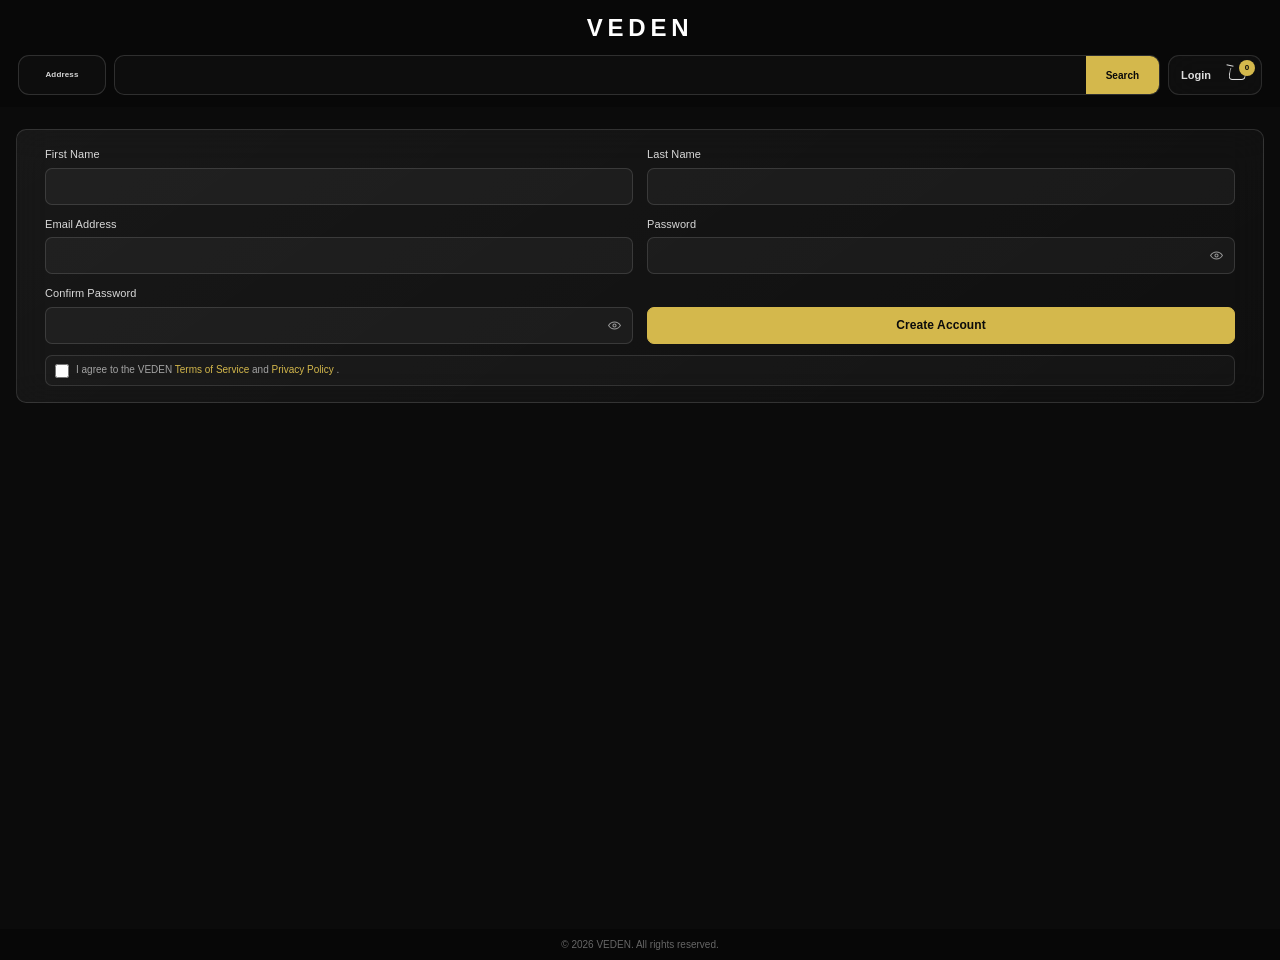
==== commit 2bac7809: "Update signup.html" ====
--- a/pages/signup.html
+++ b/pages/signup.html
@@ -520,7 +520,7 @@
                             type="text"
                             id="firstName"
                             name="firstName"
-                            placeholder="Your first name"
+                            placeholder=""
                             autocomplete="given-name"
                             required
                         >
@@ -538,7 +538,7 @@
                             type="text"
                             id="lastName"
                             name="lastName"
-                            placeholder="Your last name"
+                            placeholder=""
                             autocomplete="family-name"
                             required
                         >
@@ -556,7 +556,7 @@
                             type="email"
                             id="signupEmail"
                             name="email"
-                            placeholder="you@example.com"
+                            placeholder=""
                             autocomplete="email"
                             inputmode="email"
                             required
@@ -576,7 +576,7 @@
                                 type="password"
                                 id="signupPassword"
                                 name="password"
-                                placeholder="Create a password"
+                                placeholder=""
                                 autocomplete="new-password"
                                 required
                             >
@@ -602,7 +602,7 @@
                                 type="password"
                                 id="confirmPassword"
                                 name="confirmPassword"
-                                placeholder="Repeat your password"
+                                placeholder=""
                                 autocomplete="new-password"
                                 required
                             >
@@ -1128,4 +1128,4 @@
         </script>
 
 </body>
-</html>+</html>
--- a/style.css
+++ b/style.css
@@ -3777,4 +3777,20 @@
         padding: 14px;
     }
 
-}+}
+
+/* =========================================================
+   VEDEN — GLOBAL MOBILE AUTO-ZOOM FIX
+   Keep mobile form controls at 16px to prevent iOS Safari
+   from automatically zooming when any field receives focus.
+   No HTML or JavaScript changes.
+   ========================================================= */
+@media screen and (max-width: 760px) {
+    input,
+    textarea,
+    select,
+    .search-input,
+    [contenteditable="true"] {
+        font-size: 16px !important;
+    }
+}
